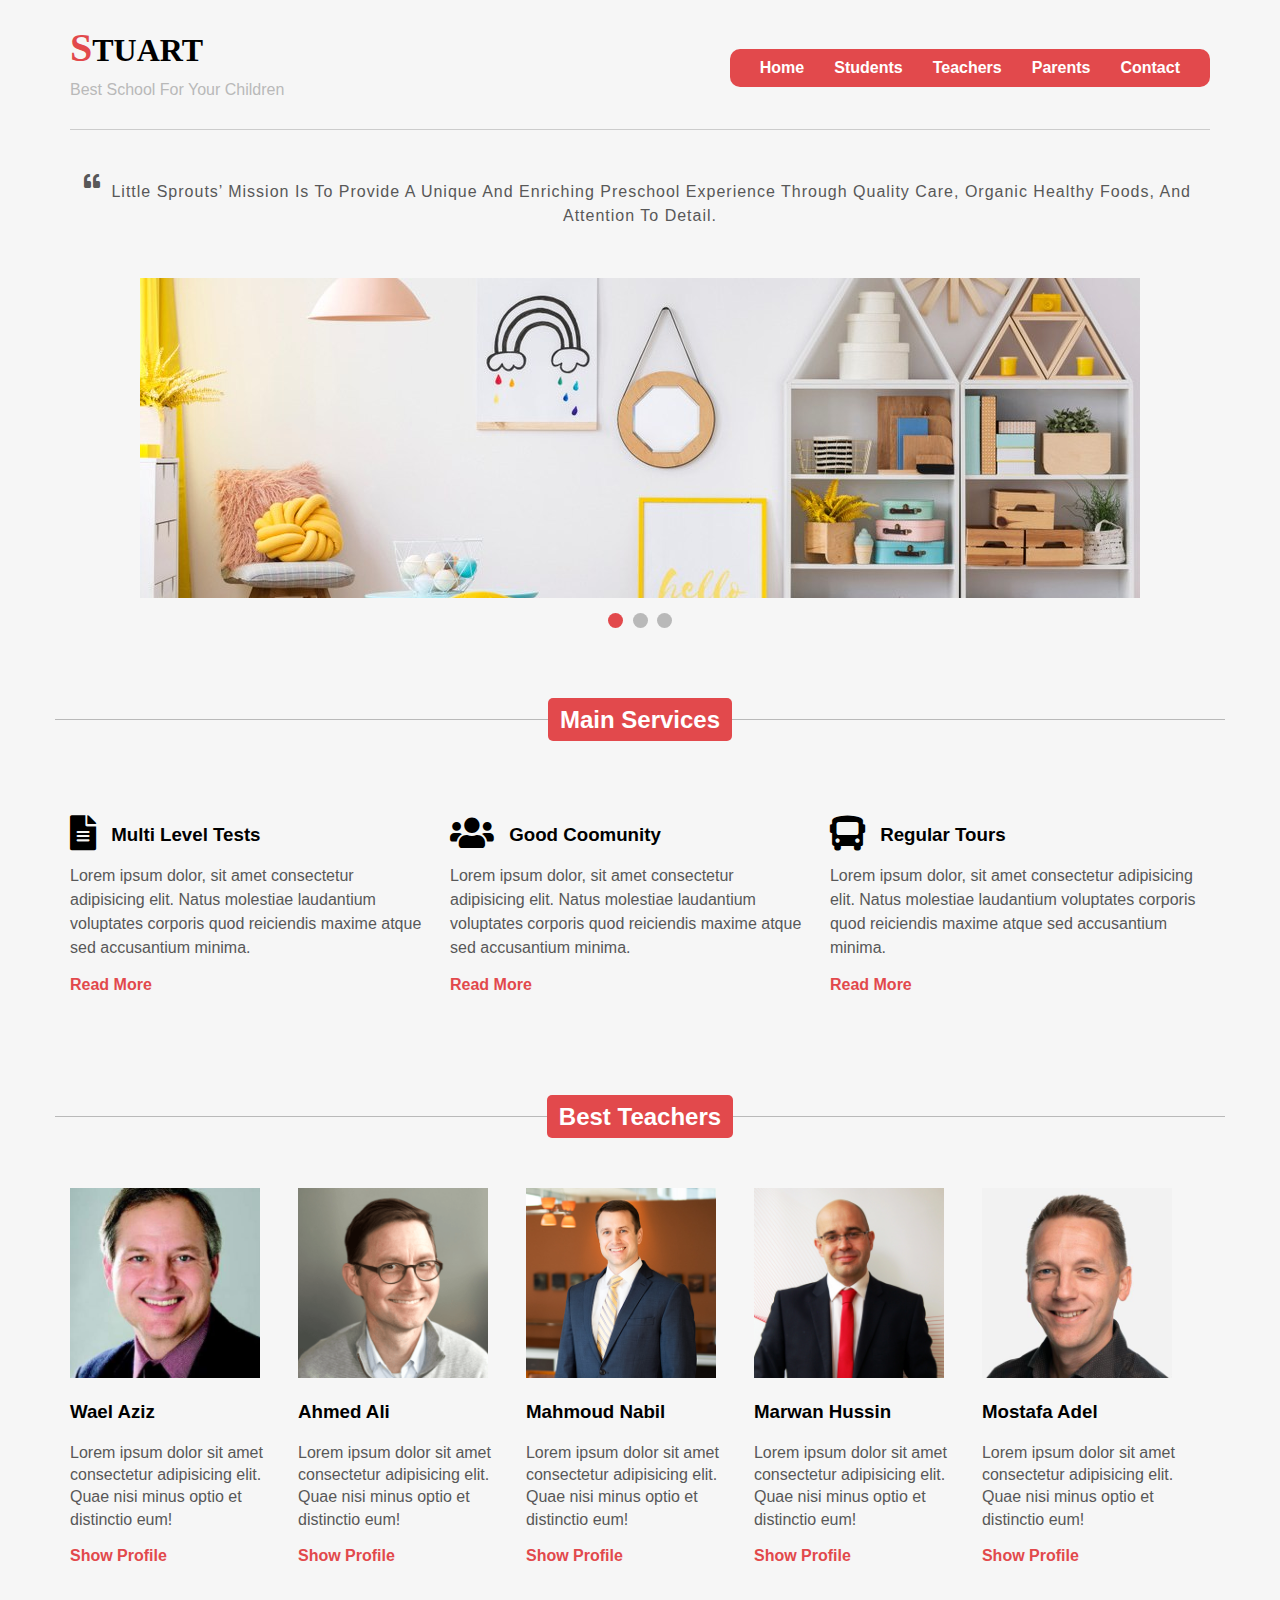
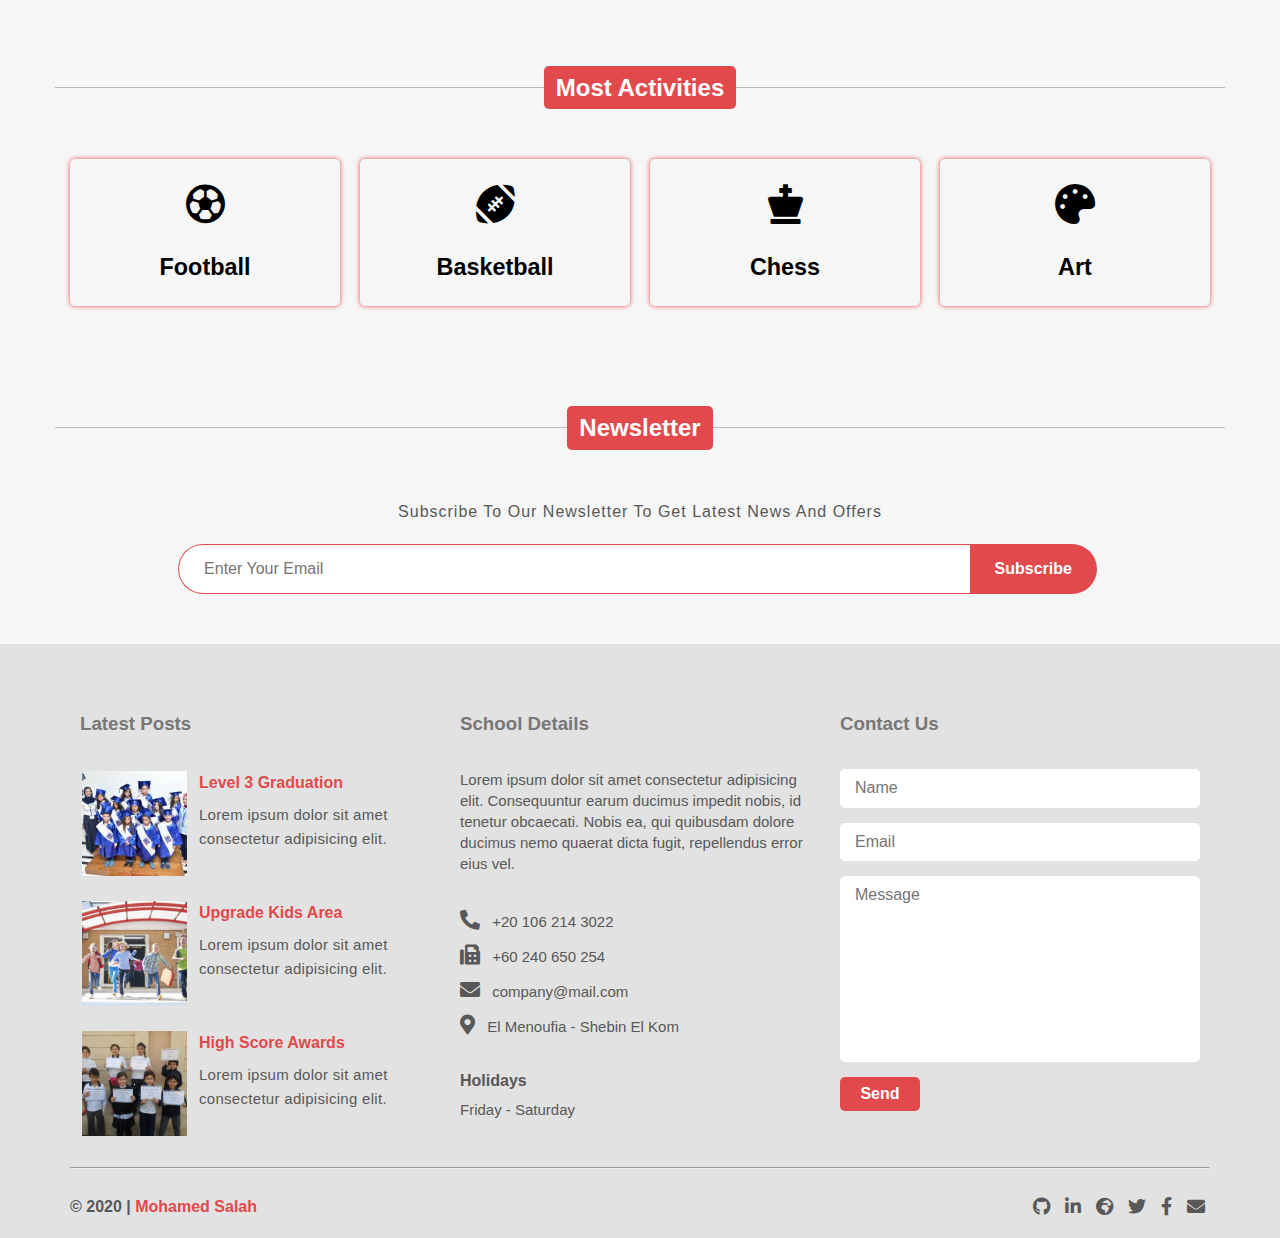
==== index.html @ bcb89922 "Add files via upload" ====
<!DOCTYPE html>
<html lang="en">
  <head>
    <!-- Meta -->
    <meta charset="UTF-8" />
    <meta name="description" content="Stuart - Best School For Your Children" />
    <meta name="keywords" content="stuart, school, stuart school" />
    <meta name="author" content="Mohamed Salah" />
    <meta http-equiv="X-UA-Compatible" content="ie=edge" />
    <meta name="viewport" content="width=device-width, initial-scale=1.0" />

    <!-- Title -->
    <title>Stuart</title>

    <!-- CSS -->
    <link rel="stylesheet" href="css/normalize.min.css" />
    <link rel="stylesheet" href="css/fontawesome.min.css" />
    <link rel="stylesheet" href="css/main.css" />
  </head>
  <body>
    <!-- Start Header -->
    <div class="container">
      <div class="header" id="header">
        <!-- Logo -->
        <div class="logo">
          <div class="logo-content">
            <h1>Stuart</h1>
            <p>best school for your children</p>
          </div>
          <!-- Responsive Icon -->
          <div class="responsive-icon">
            <i class="fas fa-bars"></i>
          </div>
        </div>
        <!-- Navbar -->
        <ul class="nav">
          <li><a href="index.html">Home</a></li>
          <li><a href="pages/login.html">Students</a></li>
          <li><a href="pages/login.html">Teachers</a></li>
          <li><a href="pages/login.html">Parents</a></li>
          <li><a id="contact" href="#footer">Contact</a></li>
        </ul>
      </div>
    </div>
    <!-- End Header -->

    <!-- Start Quote -->
    <div class="container">
      <div class="quote">
        <p>
          <i class="fas fa-quote-left left"></i>
          little sprouts’ mission is to provide a unique and enriching preschool experience through
          quality care, organic healthy foods, and attention to detail.
        </p>
      </div>
    </div>
    <!-- End Quote -->

    <!-- Start Slider -->
    <div class="slider section">
      <div class="container">
        <div class="sliderImage"></div>
        <ul class="bullets">
          <li id="firstBullet" class="active"></li>
          <li id="secondBullet"></li>
          <li id="thirdBullet"></li>
        </ul>
      </div>
    </div>
    <!-- End Slider -->

    <!-- Start Services -->
    <div class="services section">
      <div class="container">
        <div class="section-heading">
          <h2>Main Services</h2>
        </div>
        <div class="services-section">
          <div class="service">
            <h3><i class="fas fa-file-alt"></i> Multi Level Tests</h3>
            <p>
              Lorem ipsum dolor, sit amet consectetur adipisicing elit. Natus molestiae laudantium
              voluptates corporis quod reiciendis maxime atque sed accusantium minima.
            </p>
            <a href="#">Read More</a>
          </div>
          <div class="service">
            <h3><i class="fas fa-users"></i> Good Coomunity</h3>
            <p>
              Lorem ipsum dolor, sit amet consectetur adipisicing elit. Natus molestiae laudantium
              voluptates corporis quod reiciendis maxime atque sed accusantium minima.
            </p>
            <a href="#">Read More</a>
          </div>
          <div class="service">
            <h3><i class="fas fa-bus"></i> Regular Tours</h3>
            <p>
              Lorem ipsum dolor, sit amet consectetur adipisicing elit. Natus molestiae laudantium
              voluptates corporis quod reiciendis maxime atque sed accusantium minima.
            </p>
            <a href="#">Read More</a>
          </div>
        </div>
        <div class="clearfix"></div>
      </div>
    </div>
    <!-- End Services -->

    <!-- Start Team -->
    <div class="team section">
      <div class="container">
        <div class="section-heading">
          <h2>Best Teachers</h2>
        </div>
        <div class="members">
          <div class="member">
            <img src="images/person-1.jpg" alt="Member 1" />
            <h3>Wael Aziz</h3>
            <p>
              Lorem ipsum dolor sit amet consectetur adipisicing elit. Quae nisi minus optio et
              distinctio eum!
            </p>
            <a href="#">Show Profile</a>
          </div>
          <div class="member">
            <img src="images/person-2.png" alt="Member 2" />
            <h3>Ahmed Ali</h3>
            <p>
              Lorem ipsum dolor sit amet consectetur adipisicing elit. Quae nisi minus optio et
              distinctio eum!
            </p>
            <a href="#">Show Profile</a>
          </div>
          <div class="member">
            <img src="images/person-3.jpg" alt="Member 3" />
            <h3>Mahmoud Nabil</h3>
            <p>
              Lorem ipsum dolor sit amet consectetur adipisicing elit. Quae nisi minus optio et
              distinctio eum!
            </p>
            <a href="#">Show Profile</a>
          </div>
          <div class="member">
            <img src="images/person-4.jpg" alt="Member 4" />
            <h3>Marwan Hussin</h3>
            <p>
              Lorem ipsum dolor sit amet consectetur adipisicing elit. Quae nisi minus optio et
              distinctio eum!
            </p>
            <a href="#">Show Profile</a>
          </div>
          <div class="member">
            <img src="images/person-5.jpg" alt="Member 5" />
            <h3>Mostafa Adel</h3>
            <p>
              Lorem ipsum dolor sit amet consectetur adipisicing elit. Quae nisi minus optio et
              distinctio eum!
            </p>
            <a href="#">Show Profile</a>
          </div>
        </div>
      </div>
      <div class="clearfix"></div>
    </div>
    <!-- End Team -->

    <!-- Start Activities -->
    <div class="activities section">
      <div class="container">
        <div class="section-heading">
          <h2>Most Activities</h2>
        </div>
        <div class="our-activities">
          <div class="activity">
            <i class="far fa-futbol"></i>
            <h3>Football</h3>
          </div>
          <div class="activity">
            <i class="fas fa-football-ball"></i>
            <h3>Basketball</h3>
          </div>
          <div class="activity">
            <i class="fas fa-chess-king"></i>
            <h3>Chess</h3>
          </div>
          <div class="activity">
            <i class="fas fa-palette"></i>
            <h3>Art</h3>
          </div>
        </div>
      </div>
    </div>
    <!-- End Activities -->

    <!-- Start Newsletter -->
    <div class="newsletter section">
      <div class="container">
        <div class="section-heading">
          <h2>Newsletter</h2>
        </div>
        <div class="newsletter-content">
          <p>Subscribe to our newsletter to get latest news and offers</p>
          <input id="newsletterEmail" type="text" placeholder="Enter Your Email" />
          <button class="subscribe-button" id="subscribe">Subscribe</button>
          <div class="subscribed-message">
            <p>
              <i class="fas fa-check-circle"></i>
              <span class="text">You Have Subscribed Successfully</span>
            </p>
            <span class="closeMessage">&times;</span>
          </div>
        </div>
      </div>
    </div>
    <!-- End Newsletter -->

    <!-- Start Footer -->
    <div class="footer" id="footer">
      <div class="container">
        <div class="posts">
          <h3>Latest Posts</h3>
          <div class="post">
            <div class="post-image">
              <div class="overlay"><i class="fas fa-share-square"></i></div>
              <img src="images/post-1.jpeg" alt="Post 1" />
            </div>
            <div class="post-info">
              <h4>Level 3 Graduation</h4>
              <p>Lorem ipsum dolor sit amet consectetur adipisicing elit.</p>
            </div>
          </div>
          <div class="post">
            <div class="post-image">
              <div class="overlay"><i class="fas fa-share-square"></i></div>
              <img src="images/post-2.jpg" alt="Post 2" />
            </div>
            <div class="post-info">
              <h4>Upgrade Kids Area</h4>
              <p>Lorem ipsum dolor sit amet consectetur adipisicing elit.</p>
            </div>
          </div>
          <div class="post">
            <div class="post-image">
              <div class="overlay"><i class="fas fa-share-square"></i></div>
              <img src="images/post-3.jpg" alt="Post 3" />
            </div>
            <div class="post-info">
              <h4>High Score Awards</h4>
              <p>Lorem ipsum dolor sit amet consectetur adipisicing elit.</p>
            </div>
          </div>
        </div>
        <div class="details">
          <h3>School Details</h3>
          <div class="details-section">
            <p>
              Lorem ipsum dolor sit amet consectetur adipisicing elit. Consequuntur earum ducimus
              impedit nobis, id tenetur obcaecati. Nobis ea, qui quibusdam dolore ducimus nemo
              quaerat dicta fugit, repellendus error eius vel.
            </p>
          </div>
          <div class="details-section">
            <p>
              <span class="title"><i class="fas fa-phone-alt"></i></span>
              +20 106 214 3022
            </p>
            <p>
              <span class="title"><i class="fas fa-fax"></i></span>
              +60 240 650 254
            </p>
            <p>
              <span class="title"><i class="fas fa-envelope"></i></span>
              company@mail.com
            </p>
            <p>
              <span class="title"><i class="fas fa-map-marker-alt"></i></span>
              El Menoufia - Shebin El Kom
            </p>
          </div>
          <div class="details-section">
            <h4>Holidays</h4>
            <p>Friday - Saturday</p>
          </div>
        </div>
        <div class="contact">
          <h3>Contact Us</h3>
          <form action="#" method="POST">
            <input type="text" placeholder="Name" name="name" id="name" />
            <input type="email" placeholder="Email" name="email" id="email" />
            <textarea rows="9" placeholder="Message" name="message" id="message"></textarea>
            <input class="main-button" id="footer-submit" type="submit" value="Send" />
          </form>
          <div class="errorMessage">
            <p></p>
            <span class="closeMessage">&times;</span>
          </div>
          <div class="successMessage">
            <p>
              <i class="fas fa-check-circle"></i>
              <span class="text">Your Message Has Been Sent Successfully</span>
            </p>
            <span class="closeMessage">&times;</span>
          </div>
        </div>
        <div class="clearfix"></div>
        <hr />
        <div class="credits">
          <div class="copyright">&copy; 2020 | <span>Mohamed Salah</span></div>
          <div class="links">
            <a href="https://github.com/salahineo" target="_blank">
              <i class="fab fa-github"></i>
            </a>
            <a href="https://www.linkedin.com/in/salahineo/" target="_blank">
              <i class="fab fa-linkedin-in"></i>
            </a>
            <a href="https://salahineo.github.io/salahineo/" target="_blank">
              <i class="fas fa-globe-africa"></i>
            </a>
            <a href="https://twitter.com/salahineo" target="_blank">
              <i class="fab fa-twitter"> </i>
            </a>
            <a href="https://www.facebook.com/salahineo/" target="_blank">
              <i class="fab fa-facebook-f"></i>
            </a>
            <a href="mailto:salahineo.work@gmail.com" target="_blank">
              <i class="fas fa-envelope"></i>
            </a>
          </div>
        </div>
      </div>
    </div>
    <!-- End Footer -->

    <!-- Start Go To Top -->
    <div class="topArrow">
      <i class="fas fa-arrow-alt-circle-up"></i>
    </div>
    <!-- End Go To Top -->

    <!-- JS -->
    <script src="js/main.js"></script>
    <script src="js/home.js"></script>
  </body>
</html>
---- css/main.css ----
* {
  -webkit-box-sizing: border-box;
          box-sizing: border-box;
}

body {
  background-color: #f6f6f6;
  font-family: Arial, Helvetica, sans-serif;
}

ul {
  list-style: none;
  padding: 0;
  margin: 0;
}

a {
  text-decoration: none;
}

.clearfix {
  clear: both;
}

.responsive-nav {
  margin-top: 30px;
  padding: 10px 0;
  overflow: auto;
}

.topArrow {
  position: fixed;
  bottom: 15px;
  right: 15px;
  font-size: 28px;
  opacity: 0;
  -webkit-transition: 0.3s;
  transition: 0.3s;
}

.topArrow i {
  color: #585858;
  cursor: pointer;
  -webkit-transition: 0.3s;
  transition: 0.3s;
}

.topArrow i:hover {
  color: #e2494c;
}

.quote {
  margin: 50px auto 0;
  text-align: center;
}

.quote p {
  margin: 0;
  color: #585858;
  letter-spacing: 1px;
  line-height: 1.5;
  text-transform: capitalize;
}

.quote p i {
  position: relative;
  top: -10px;
  left: -5px;
}

.section {
  padding: 50px 0;
}

.section-heading {
  text-align: center;
  margin-bottom: 50px;
}

.section-heading::before {
  content: '';
  height: 1px;
  width: 100%;
  left: 0;
  top: 21px;
  position: absolute;
  background-color: #b9b9b9;
  z-index: 0;
}

h2 {
  display: inline-block;
  padding: 8px 12px;
  border-radius: 5px;
  color: #fff;
  background-color: #e2494c;
  z-index: 1;
  position: relative;
  margin: 0;
}

.container {
  margin: auto;
  padding: 0 15px;
  position: relative;
}

@media (min-width: 576px) {
  .container {
    width: 546px;
  }
}

@media (min-width: 768px) {
  .container {
    width: 750px;
  }
}

@media (min-width: 992px) {
  .container {
    width: 970px;
  }
}

@media (min-width: 1200px) {
  .container {
    width: 1170px;
  }
}

.header {
  display: -webkit-box;
  display: -ms-flexbox;
  display: flex;
  -webkit-box-orient: vertical;
  -webkit-box-direction: normal;
      -ms-flex-direction: column;
          flex-direction: column;
  -webkit-box-pack: justify;
      -ms-flex-pack: justify;
          justify-content: space-between;
  text-align: center;
  padding: 20px 0 30px;
  border-bottom: 1px solid #ccc;
}

@media (max-width: 575px) {
  .header {
    text-align: left;
  }
}

@media (min-width: 576px) {
  .header {
    -webkit-box-align: center;
        -ms-flex-align: center;
            align-items: center;
  }
}

@media (min-width: 992px) {
  .header {
    -webkit-box-orient: horizontal;
    -webkit-box-direction: normal;
        -ms-flex-direction: row;
            flex-direction: row;
    text-align: left;
  }
}

.header .logo {
  display: -webkit-box;
  display: -ms-flexbox;
  display: flex;
  -webkit-box-pack: justify;
      -ms-flex-pack: justify;
          justify-content: space-between;
}

.header .logo .logo-content h1 {
  text-transform: uppercase;
  font-family: 'Times New Roman', Times, serif;
  margin: 5px 0 10px;
  font-size: 25px;
}

@media (min-width: 576px) {
  .header .logo .logo-content h1 {
    font-size: 2em;
  }
}

.header .logo .logo-content h1::first-letter {
  color: #e2494c;
  font-size: 32px;
}

@media (min-width: 576px) {
  .header .logo .logo-content h1::first-letter {
    font-size: 40px;
  }
}

.header .logo .logo-content p {
  text-transform: capitalize;
  color: #b9b9b9;
  margin: 0;
  font-size: 14px;
}

@media (min-width: 576px) {
  .header .logo .logo-content p {
    font-size: 1em;
  }
}

.header .logo .responsive-icon {
  display: block;
  font-size: 25px;
  margin-top: 18px;
  -webkit-transition: 0.3s;
  transition: 0.3s;
}

.header .logo .responsive-icon:hover {
  color: #e2494c;
}

@media (min-width: 576px) {
  .header .logo .responsive-icon {
    display: none;
  }
}

.header .nav {
  display: -webkit-box;
  display: -ms-flexbox;
  display: flex;
  -webkit-box-orient: vertical;
  -webkit-box-direction: normal;
      -ms-flex-direction: column;
          flex-direction: column;
  -webkit-box-align: start;
      -ms-flex-align: start;
          align-items: start;
  border-radius: 3px;
  background-color: #e2494c;
  -webkit-transition: max-height 0.2s ease-out;
  transition: max-height 0.2s ease-out;
  max-height: 0;
  overflow: hidden;
}

@media (min-width: 576px) {
  .header .nav {
    -webkit-box-orient: horizontal;
    -webkit-box-direction: normal;
        -ms-flex-direction: row;
            flex-direction: row;
    -webkit-box-pack: center;
        -ms-flex-pack: center;
            justify-content: center;
    margin-top: 30px;
    padding: 0;
    border-radius: 10px;
    max-height: 38px;
  }
}

@media (min-width: 992px) {
  .header .nav {
    margin-top: 1em;
  }
}

.header .nav li {
  margin-left: 30px;
  padding: 5px 0;
}

@media (min-width: 576px) {
  .header .nav li {
    margin-left: 0;
    margin-right: 30px;
  }
  .header .nav li:first-of-type {
    margin-left: 30px;
  }
}

.header .nav li a {
  display: block;
  padding: 5px 0;
  font-weight: bold;
  color: #fff;
  -webkit-transition: 0.2s;
  transition: 0.2s;
}

.header .nav li a:hover, .header .nav li a.active {
  color: #ffe94f;
}

.footer {
  background-color: #e2e2e2;
  padding-top: 50px;
}

.footer h3 {
  color: #777;
  margin-bottom: 35px;
}

.footer .posts,
.footer .details,
.footer .contact {
  margin: auto;
  margin-bottom: 80px;
}

@media (max-width: 991px) {
  .footer .posts,
  .footer .details,
  .footer .contact {
    max-width: 470px;
  }
}

@media (max-width: 991px) {
  .footer .details p {
    line-height: 1.6;
  }
}

@media (min-width: 992px) and (max-width: 1199px) {
  .footer .posts,
  .footer .details {
    float: left;
    width: 50%;
    padding: 0 10px;
    margin-bottom: 50px;
  }
  .footer .contact {
    margin: 0 0 30px;
    width: 50%;
    -webkit-transform: translateX(50%);
            transform: translateX(50%);
  }
}

@media (min-width: 1200px) {
  .footer .posts,
  .footer .details,
  .footer .contact {
    float: left;
    width: 33.33333%;
    padding: 0 10px;
    margin-bottom: 0;
  }
}

.footer .posts .post {
  display: -webkit-box;
  display: -ms-flexbox;
  display: flex;
  cursor: pointer;
  margin-bottom: 20px;
}

.footer .posts .post .post-image {
  position: relative;
  height: 110px;
  margin-right: 10px;
  padding: 2px;
  overflow: hidden;
  width: 170px;
}

.footer .posts .post .post-image .overlay {
  position: absolute;
  width: 1px;
  height: 1px;
  top: 50%;
  left: 50%;
  background-color: rgba(226, 73, 76, 0.6);
  -webkit-transition: 0.3s;
  transition: 0.3s;
  overflow: hidden;
}

.footer .posts .post .post-image .overlay i {
  font-size: 25px;
  position: relative;
  top: calc(50% - 10px);
  left: calc(50% - 10px);
  color: #fff;
}

.footer .posts .post .post-image img {
  max-width: 100%;
}

.footer .posts .post .post-info h4 {
  color: #e2494c;
  margin: 5px 0 10px 0;
}

.footer .posts .post .post-info p {
  margin: 0;
  line-height: 1.6;
  font-size: 15px;
  letter-spacing: 0.3px;
  color: #585858;
}

.footer .posts .post:hover .post-image .overlay {
  top: 0;
  left: 0;
  width: 100%;
  height: 100%;
}

.footer .details .details-section {
  margin-bottom: 35px;
  color: #585858;
}

.footer .details .details-section:first-of-type p {
  line-height: 1.4;
}

.footer .details .details-section p {
  font-size: 15px;
  margin: 0 0 12px;
}

.footer .details .details-section p .title {
  font-weight: 600;
  font-size: 20px;
  margin-right: 8px;
}

.footer .details .details-section p .email {
  color: #e2494c;
}

.footer .details .details-section h4 {
  margin: 0 0 10px;
}

.footer .contact input:not([type='submit']),
.footer .contact textarea {
  display: block;
  border: 0;
  margin-bottom: 15px;
  width: 100%;
  padding: 10px 15px;
  border-radius: 5px;
  overflow: hidden;
}

.footer .contact input:not([type='submit'])::-webkit-input-placeholder,
.footer .contact textarea::-webkit-input-placeholder {
  -webkit-transition: 0.3s;
  transition: 0.3s;
}

.footer .contact input:not([type='submit']):-ms-input-placeholder,
.footer .contact textarea:-ms-input-placeholder {
  -webkit-transition: 0.3s;
  transition: 0.3s;
}

.footer .contact input:not([type='submit'])::-ms-input-placeholder,
.footer .contact textarea::-ms-input-placeholder {
  -webkit-transition: 0.3s;
  transition: 0.3s;
}

.footer .contact input:not([type='submit'])::placeholder,
.footer .contact textarea::placeholder {
  -webkit-transition: 0.3s;
  transition: 0.3s;
}

.footer .contact input:not([type='submit']):focus,
.footer .contact textarea:focus {
  outline: 0;
  border: 1px solid rgba(226, 73, 76, 0.6);
  -webkit-box-shadow: 0px 0px 4px #e2494c;
          box-shadow: 0px 0px 4px #e2494c;
}

.footer .contact input:not([type='submit']):focus::-webkit-input-placeholder,
.footer .contact textarea:focus::-webkit-input-placeholder {
  color: #fff;
}

.footer .contact input:not([type='submit']):focus:-ms-input-placeholder,
.footer .contact textarea:focus:-ms-input-placeholder {
  color: #fff;
}

.footer .contact input:not([type='submit']):focus::-ms-input-placeholder,
.footer .contact textarea:focus::-ms-input-placeholder {
  color: #fff;
}

.footer .contact input:not([type='submit']):focus::placeholder,
.footer .contact textarea:focus::placeholder {
  color: #fff;
}

.footer .contact textarea {
  resize: none;
}

.footer .contact .errorMessage,
.footer .contact .successMessage {
  padding: 10px 15px;
  border-radius: 5px;
  position: fixed;
  top: 15px;
  right: 15px;
  overflow: hidden;
  display: none;
  -webkit-transition: 0.3s;
  transition: 0.3s;
  -webkit-box-align: center;
      -ms-flex-align: center;
          align-items: center;
}

.footer .contact .errorMessage p,
.footer .contact .successMessage p {
  margin: 0;
}

.footer .contact .errorMessage p i,
.footer .contact .successMessage p i {
  margin-right: 10px;
  font-size: 18px;
  position: relative;
  top: 1px;
}

.footer .contact .errorMessage {
  background-color: #f8d7da;
  color: #721c24;
  border: 1px solid rgba(226, 73, 76, 0.6);
  -webkit-box-shadow: 0px 0px 4px #e2494c;
          box-shadow: 0px 0px 4px #e2494c;
}

.footer .contact .successMessage {
  background-color: #d4edda;
  color: #155724;
  border: 1px solid #c3e6cb;
  -webkit-box-shadow: 0px 0px 4px #79e249;
          box-shadow: 0px 0px 4px #79e249;
}

.footer .contact .closeMessage {
  margin-left: 10px;
  padding: 0 5px 0 10px;
  font-size: 22px;
  cursor: pointer;
}

.footer .credits {
  padding: 20px 0;
  color: #585858;
  display: -webkit-box;
  display: -ms-flexbox;
  display: flex;
  -webkit-box-orient: vertical;
  -webkit-box-direction: normal;
      -ms-flex-direction: column;
          flex-direction: column;
  -webkit-box-align: center;
      -ms-flex-align: center;
          align-items: center;
  -webkit-box-pack: justify;
      -ms-flex-pack: justify;
          justify-content: space-between;
  font-weight: 600;
}

@media (min-width: 576px) {
  .footer .credits {
    -webkit-box-orient: horizontal;
    -webkit-box-direction: normal;
        -ms-flex-direction: row;
            flex-direction: row;
  }
}

.footer .credits .copyright {
  margin-bottom: 20px;
}

.footer .credits .copyright span {
  color: #e2494c;
}

@media (min-width: 576px) {
  .footer .credits .copyright {
    margin-bottom: 0;
  }
}

.footer .credits .links a {
  color: #585858;
  padding: 0 5px;
  font-size: 18px;
  -webkit-transition: 0.3s;
  transition: 0.3s;
}

.footer .credits .links a:hover {
  color: #e2494c;
}

.main-button {
  background-color: #e2494c;
  color: #fff;
  padding: 8px 12px;
  font-weight: bold;
  border-radius: 5px;
  border: 0;
  cursor: pointer;
  min-width: 80px;
  -webkit-transition: 0.3s;
  transition: 0.3s;
}

.main-button:hover {
  opacity: 0.85;
}

.main-button:focus {
  outline: 0;
  -webkit-box-shadow: 0px 0px 5px #e2494c;
          box-shadow: 0px 0px 5px #e2494c;
  border: 1px solid #e2494c;
}

.subscribe-button {
  background-color: #e2494c;
  color: #fff;
  padding: 16px 25px;
  font-weight: bold;
  border-top-right-radius: 30px;
  border-bottom-right-radius: 30px;
  border: 0;
  cursor: pointer;
  min-width: 120px;
  -webkit-transition: 0.3s;
  transition: 0.3s;
  position: relative;
  left: -5px;
}

.subscribe-button:hover {
  opacity: 0.9;
}

.subscribe-button:focus {
  outline: 0;
}

@media (max-width: 575px) {
  .subscribe-button {
    padding: 10px 10px;
    min-width: 84px;
  }
}

.lesson-button {
  display: block;
  width: 100%;
  border: 0;
  padding: 8px 0;
  text-align: center;
  border-radius: 4px;
  background-color: #e2494c;
  color: #fff;
  cursor: pointer;
  font-weight: bold;
  letter-spacing: 1px;
  -webkit-transition: 0.3s;
  transition: 0.3s;
}

.lesson-button:hover {
  opacity: 0.8;
}

.lesson-button:focus {
  outline: 0;
}

.login {
  text-align: center;
}

.login p {
  color: #585858;
  letter-spacing: 1px;
  line-height: 1.5;
  margin: 0 auto 40px;
  text-transform: capitalize;
}

.login .form-container {
  max-width: 400px;
  margin: auto;
}

.login form input {
  display: block;
  margin-bottom: 15px;
  width: 100%;
  padding: 10px 15px;
  border-radius: 5px;
  overflow: hidden;
  border: 1px solid rgba(226, 73, 76, 0.6);
}

.login form input::-webkit-input-placeholder {
  -webkit-transition: 0.3s;
  transition: 0.3s;
}

.login form input:-ms-input-placeholder {
  -webkit-transition: 0.3s;
  transition: 0.3s;
}

.login form input::-ms-input-placeholder {
  -webkit-transition: 0.3s;
  transition: 0.3s;
}

.login form input::placeholder {
  -webkit-transition: 0.3s;
  transition: 0.3s;
}

.login form input:focus {
  outline: 0;
  -webkit-box-shadow: 0px 0px 4px #e2494c;
          box-shadow: 0px 0px 4px #e2494c;
}

.login form input:focus::-webkit-input-placeholder {
  color: #fff;
}

.login form input:focus:-ms-input-placeholder {
  color: #fff;
}

.login form input:focus::-ms-input-placeholder {
  color: #fff;
}

.login form input:focus::placeholder {
  color: #fff;
}

.login .links {
  text-align: left;
}

.login .links a {
  color: #e2494c;
  font-size: 15px;
  font-weight: bold;
}

.slider {
  text-align: center;
  padding-bottom: 0;
}

.slider .sliderImage {
  background-image: url(../images/slider-1.jpg);
  background-size: cover;
  background-repeat: no-repeat;
  max-width: 1000px;
  max-height: 400px;
  min-height: 320px;
  margin: auto;
}

.slider ul {
  margin: 15px auto;
}

.slider ul li {
  width: 15px;
  height: 15px;
  border-radius: 50%;
  display: inline-block;
  cursor: pointer;
  background-color: #b9b9b9;
}

.slider ul li.active {
  background-color: #e2494c;
  cursor: default;
}

.slider ul li:nth-of-type(2) {
  margin: 0 5px;
}

.services .service {
  text-align: center;
}

.services .service:not(:last-of-type) {
  margin-bottom: 50px;
}

@media (min-width: 576px) {
  .services .service {
    float: left;
    width: 50%;
  }
  .services .service:first-of-type {
    padding-right: 20px;
  }
  .services .service:last-of-type {
    -webkit-transform: translateX(50%);
            transform: translateX(50%);
  }
}

@media (min-width: 768px) {
  .services .service {
    text-align: left;
    width: 33.33333%;
  }
  .services .service:last-of-type {
    -webkit-transform: translateX(0);
            transform: translateX(0);
  }
  .services .service:not(:last-of-type) {
    margin-bottom: 0;
    padding-right: 20px;
  }
}

.services .service h3 i {
  margin-right: 10px;
  font-size: 35px;
  position: relative;
  top: 5px;
}

.services .service p {
  color: #585858;
  line-height: 1.5;
}

.services .service a {
  color: #e2494c;
  font-weight: bold;
}

.services .service a:hover {
  opacity: 0.9;
}

.team .members {
  margin: auto;
}

.team .members .member {
  margin-bottom: 50px;
  text-align: center;
}

@media (min-width: 576px) and (max-width: 767px) {
  .team .members .member {
    float: left;
    width: 49%;
  }
  .team .members .member:nth-of-type(5) {
    margin-bottom: 0;
    -webkit-transform: translateX(50%);
            transform: translateX(50%);
  }
}

@media (min-width: 768px) and (max-width: 991px) {
  .team .members .member {
    float: left;
    width: 32%;
  }
  .team .members .member:nth-of-type(2) {
    margin: 0 2%;
  }
  .team .members .member:nth-of-type(4) {
    margin-right: 2%;
  }
  .team .members .member:nth-of-type(4), .team .members .member:nth-of-type(5) {
    margin-bottom: 0;
    -webkit-transform: translateX(50%);
            transform: translateX(50%);
  }
}

@media (min-width: 992px) {
  .team .members .member {
    text-align: left;
    float: left;
    width: 19%;
    margin-bottom: 0;
  }
  .team .members .member:not(:last-of-type) {
    margin-right: 1%;
  }
}

.team .members .member img {
  text-align: center;
  max-width: 100%;
  max-height: 190px;
}

.team .members .member h3 {
  font-weight: bold;
}

.team .members .member p {
  color: #585858;
  line-height: 1.4;
}

.team .members .member a {
  color: #e2494c;
  font-weight: bold;
}

.team .members .member a:hover {
  opacity: 0.9;
}

.activities .our-activities {
  display: -webkit-box;
  display: -ms-flexbox;
  display: flex;
  -ms-flex-wrap: wrap;
      flex-wrap: wrap;
}

@media (min-width: 992px) {
  .activities .our-activities {
    -ms-flex-wrap: nowrap;
        flex-wrap: nowrap;
  }
}

.activities .activity {
  width: 100%;
  max-width: 314px;
  margin: 0 auto 30px;
  text-align: center;
  padding: 25px 30px;
  font-size: 20px;
  -webkit-box-shadow: 0px 0px 5px #e2494c;
          box-shadow: 0px 0px 5px #e2494c;
  border-radius: 5px;
  -webkit-transition: 0.3s;
  transition: 0.3s;
}

.activities .activity i {
  font-size: 40px;
}

.activities .activity h3 {
  margin: 30px 0 0;
}

.activities .activity:hover {
  background-color: #e2494c;
  color: #fff;
}

@media (min-width: 768px) and (max-width: 991px) {
  .activities .activity {
    width: 50%;
  }
  .activities .activity:nth-of-type(odd) {
    margin-right: 20px;
  }
}

@media (min-width: 992px) {
  .activities .activity {
    width: 25%;
    margin: 0;
  }
  .activities .activity:not(:last-of-type) {
    margin-right: 20px;
  }
}

.newsletter .newsletter-content {
  text-align: center;
}

.newsletter .newsletter-content > p {
  color: #585858;
  letter-spacing: 1px;
  line-height: 1.5;
  width: 80%;
  margin: 0 auto 20px;
  text-transform: capitalize;
}

.newsletter .newsletter-content input {
  padding: 15px 25px;
  border-top-left-radius: 30px;
  border-bottom-left-radius: 30px;
  width: calc(90% - 120px);
  border: 1px solid #e2494c;
  border-right: 0;
}

.newsletter .newsletter-content input::-webkit-input-placeholder {
  -webkit-transition: 0.3s;
  transition: 0.3s;
}

.newsletter .newsletter-content input:-ms-input-placeholder {
  -webkit-transition: 0.3s;
  transition: 0.3s;
}

.newsletter .newsletter-content input::-ms-input-placeholder {
  -webkit-transition: 0.3s;
  transition: 0.3s;
}

.newsletter .newsletter-content input::placeholder {
  -webkit-transition: 0.3s;
  transition: 0.3s;
}

.newsletter .newsletter-content input:focus {
  outline: 0;
  -webkit-box-shadow: 0px 0px 5px #e2494c;
          box-shadow: 0px 0px 5px #e2494c;
  border: 1px solid #e2494c;
}

.newsletter .newsletter-content input:focus::-webkit-input-placeholder {
  color: #fff;
}

.newsletter .newsletter-content input:focus:-ms-input-placeholder {
  color: #fff;
}

.newsletter .newsletter-content input:focus::-ms-input-placeholder {
  color: #fff;
}

.newsletter .newsletter-content input:focus::placeholder {
  color: #fff;
}

@media (max-width: 575px) {
  .newsletter .newsletter-content input {
    padding: 9px 15px;
    width: calc(100% - 105px);
  }
}

@media (min-width: 992px) {
  .newsletter .newsletter-content input {
    width: calc(80% - 120px);
  }
}

.newsletter .newsletter-content .subscribed-message {
  padding: 10px 15px;
  border-radius: 5px;
  position: fixed;
  top: 15px;
  right: 15px;
  overflow: hidden;
  display: none;
  -webkit-transition: 0.3s;
  transition: 0.3s;
  -webkit-box-align: center;
      -ms-flex-align: center;
          align-items: center;
  background-color: #d4edda;
  color: #155724;
  border: 1px solid #c3e6cb;
  -webkit-box-shadow: 0px 0px 4px #79e249;
          box-shadow: 0px 0px 4px #79e249;
}

.newsletter .newsletter-content .subscribed-message p {
  margin: 0;
}

.newsletter .newsletter-content .subscribed-message p i {
  margin-right: 10px;
  font-size: 18px;
  position: relative;
  top: 1px;
}

.newsletter .newsletter-content .subscribed-message .closeMessage {
  margin-left: 10px;
  padding: 0 5px 0 10px;
  font-size: 22px;
  cursor: pointer;
}

.summary {
  padding-bottom: 0;
}

.summary .dashboard {
  display: -webkit-box;
  display: -ms-flexbox;
  display: flex;
  -webkit-box-align: center;
      -ms-flex-align: center;
          align-items: center;
  -ms-flex-pack: distribute;
      justify-content: space-around;
  -ms-flex-wrap: wrap;
      flex-wrap: wrap;
}

.summary .dashboard > div {
  display: -webkit-box;
  display: -ms-flexbox;
  display: flex;
  -webkit-box-align: center;
      -ms-flex-align: center;
          align-items: center;
  -ms-flex-pack: distribute;
      justify-content: space-around;
  height: 150px;
  border-radius: 8px;
  color: #fff;
  padding: 15px;
  width: 270px;
  margin-bottom: 30px;
}

.summary .dashboard > div.lessons {
  background-color: #dc3545;
}

.summary .dashboard > div.teachers {
  background-color: #007bff;
}

.summary .dashboard > div.exams {
  background-color: #ffc107;
}

.summary .dashboard > div.duties {
  background-color: #28a745;
}

.summary .dashboard > div .info {
  display: -webkit-box;
  display: -ms-flexbox;
  display: flex;
  -webkit-box-orient: vertical;
  -webkit-box-direction: normal;
      -ms-flex-direction: column;
          flex-direction: column;
}

.summary .dashboard > div .info .number {
  font-size: 80px;
}

.summary .dashboard > div .icon i {
  font-size: 80px;
}

.lessons,
.quizes,
.grades {
  padding-bottom: 0;
}

.lessons .lessons-content,
.lessons .quizes-content,
.lessons .grades-content,
.quizes .lessons-content,
.quizes .quizes-content,
.quizes .grades-content,
.grades .lessons-content,
.grades .quizes-content,
.grades .grades-content {
  display: -webkit-box;
  display: -ms-flexbox;
  display: flex;
  -ms-flex-wrap: wrap;
      flex-wrap: wrap;
  -ms-flex-pack: distribute;
      justify-content: space-around;
}

@media (min-width: 1200px) {
  .lessons .lessons-content,
  .lessons .quizes-content,
  .lessons .grades-content,
  .quizes .lessons-content,
  .quizes .quizes-content,
  .quizes .grades-content,
  .grades .lessons-content,
  .grades .quizes-content,
  .grades .grades-content {
    -webkit-box-pack: justify;
        -ms-flex-pack: justify;
            justify-content: space-between;
  }
}

.lessons .lessons-content .lesson,
.lessons .lessons-content .quiz,
.lessons .lessons-content .grade,
.lessons .quizes-content .lesson,
.lessons .quizes-content .quiz,
.lessons .quizes-content .grade,
.lessons .grades-content .lesson,
.lessons .grades-content .quiz,
.lessons .grades-content .grade,
.quizes .lessons-content .lesson,
.quizes .lessons-content .quiz,
.quizes .lessons-content .grade,
.quizes .quizes-content .lesson,
.quizes .quizes-content .quiz,
.quizes .quizes-content .grade,
.quizes .grades-content .lesson,
.quizes .grades-content .quiz,
.quizes .grades-content .grade,
.grades .lessons-content .lesson,
.grades .lessons-content .quiz,
.grades .lessons-content .grade,
.grades .quizes-content .lesson,
.grades .quizes-content .quiz,
.grades .quizes-content .grade,
.grades .grades-content .lesson,
.grades .grades-content .quiz,
.grades .grades-content .grade {
  width: 275px;
  height: 320px;
  border-radius: 5px;
  margin-bottom: 30px;
  position: relative;
  color: #fff;
  padding: 0 15px;
  overflow: hidden;
}

.lessons .lessons-content .lesson.math,
.lessons .lessons-content .quiz.math,
.lessons .lessons-content .grade.math,
.lessons .quizes-content .lesson.math,
.lessons .quizes-content .quiz.math,
.lessons .quizes-content .grade.math,
.lessons .grades-content .lesson.math,
.lessons .grades-content .quiz.math,
.lessons .grades-content .grade.math,
.quizes .lessons-content .lesson.math,
.quizes .lessons-content .quiz.math,
.quizes .lessons-content .grade.math,
.quizes .quizes-content .lesson.math,
.quizes .quizes-content .quiz.math,
.quizes .quizes-content .grade.math,
.quizes .grades-content .lesson.math,
.quizes .grades-content .quiz.math,
.quizes .grades-content .grade.math,
.grades .lessons-content .lesson.math,
.grades .lessons-content .quiz.math,
.grades .lessons-content .grade.math,
.grades .quizes-content .lesson.math,
.grades .quizes-content .quiz.math,
.grades .quizes-content .grade.math,
.grades .grades-content .lesson.math,
.grades .grades-content .quiz.math,
.grades .grades-content .grade.math {
  background-image: url("../images/lesson-math.jpg");
}

.lessons .lessons-content .lesson.science,
.lessons .lessons-content .quiz.science,
.lessons .lessons-content .grade.science,
.lessons .quizes-content .lesson.science,
.lessons .quizes-content .quiz.science,
.lessons .quizes-content .grade.science,
.lessons .grades-content .lesson.science,
.lessons .grades-content .quiz.science,
.lessons .grades-content .grade.science,
.quizes .lessons-content .lesson.science,
.quizes .lessons-content .quiz.science,
.quizes .lessons-content .grade.science,
.quizes .quizes-content .lesson.science,
.quizes .quizes-content .quiz.science,
.quizes .quizes-content .grade.science,
.quizes .grades-content .lesson.science,
.quizes .grades-content .quiz.science,
.quizes .grades-content .grade.science,
.grades .lessons-content .lesson.science,
.grades .lessons-content .quiz.science,
.grades .lessons-content .grade.science,
.grades .quizes-content .lesson.science,
.grades .quizes-content .quiz.science,
.grades .quizes-content .grade.science,
.grades .grades-content .lesson.science,
.grades .grades-content .quiz.science,
.grades .grades-content .grade.science {
  background-image: url("../images/lesson-science.jpg");
}

.lessons .lessons-content .lesson.art,
.lessons .lessons-content .quiz.art,
.lessons .lessons-content .grade.art,
.lessons .quizes-content .lesson.art,
.lessons .quizes-content .quiz.art,
.lessons .quizes-content .grade.art,
.lessons .grades-content .lesson.art,
.lessons .grades-content .quiz.art,
.lessons .grades-content .grade.art,
.quizes .lessons-content .lesson.art,
.quizes .lessons-content .quiz.art,
.quizes .lessons-content .grade.art,
.quizes .quizes-content .lesson.art,
.quizes .quizes-content .quiz.art,
.quizes .quizes-content .grade.art,
.quizes .grades-content .lesson.art,
.quizes .grades-content .quiz.art,
.quizes .grades-content .grade.art,
.grades .lessons-content .lesson.art,
.grades .lessons-content .quiz.art,
.grades .lessons-content .grade.art,
.grades .quizes-content .lesson.art,
.grades .quizes-content .quiz.art,
.grades .quizes-content .grade.art,
.grades .grades-content .lesson.art,
.grades .grades-content .quiz.art,
.grades .grades-content .grade.art {
  background-image: url("../images/lesson-art.jpg");
}

.lessons .lessons-content .lesson.english,
.lessons .lessons-content .quiz.english,
.lessons .lessons-content .grade.english,
.lessons .quizes-content .lesson.english,
.lessons .quizes-content .quiz.english,
.lessons .quizes-content .grade.english,
.lessons .grades-content .lesson.english,
.lessons .grades-content .quiz.english,
.lessons .grades-content .grade.english,
.quizes .lessons-content .lesson.english,
.quizes .lessons-content .quiz.english,
.quizes .lessons-content .grade.english,
.quizes .quizes-content .lesson.english,
.quizes .quizes-content .quiz.english,
.quizes .quizes-content .grade.english,
.quizes .grades-content .lesson.english,
.quizes .grades-content .quiz.english,
.quizes .grades-content .grade.english,
.grades .lessons-content .lesson.english,
.grades .lessons-content .quiz.english,
.grades .lessons-content .grade.english,
.grades .quizes-content .lesson.english,
.grades .quizes-content .quiz.english,
.grades .quizes-content .grade.english,
.grades .grades-content .lesson.english,
.grades .grades-content .quiz.english,
.grades .grades-content .grade.english {
  background-image: url("../images/lesson-english.jpg");
}

.lessons .lessons-content .lesson.geography,
.lessons .lessons-content .quiz.geography,
.lessons .lessons-content .grade.geography,
.lessons .quizes-content .lesson.geography,
.lessons .quizes-content .quiz.geography,
.lessons .quizes-content .grade.geography,
.lessons .grades-content .lesson.geography,
.lessons .grades-content .quiz.geography,
.lessons .grades-content .grade.geography,
.quizes .lessons-content .lesson.geography,
.quizes .lessons-content .quiz.geography,
.quizes .lessons-content .grade.geography,
.quizes .quizes-content .lesson.geography,
.quizes .quizes-content .quiz.geography,
.quizes .quizes-content .grade.geography,
.quizes .grades-content .lesson.geography,
.quizes .grades-content .quiz.geography,
.quizes .grades-content .grade.geography,
.grades .lessons-content .lesson.geography,
.grades .lessons-content .quiz.geography,
.grades .lessons-content .grade.geography,
.grades .quizes-content .lesson.geography,
.grades .quizes-content .quiz.geography,
.grades .quizes-content .grade.geography,
.grades .grades-content .lesson.geography,
.grades .grades-content .quiz.geography,
.grades .grades-content .grade.geography {
  background-image: url("../images/lesson-geography.jpg");
}

.lessons .lessons-content .lesson.computer,
.lessons .lessons-content .quiz.computer,
.lessons .lessons-content .grade.computer,
.lessons .quizes-content .lesson.computer,
.lessons .quizes-content .quiz.computer,
.lessons .quizes-content .grade.computer,
.lessons .grades-content .lesson.computer,
.lessons .grades-content .quiz.computer,
.lessons .grades-content .grade.computer,
.quizes .lessons-content .lesson.computer,
.quizes .lessons-content .quiz.computer,
.quizes .lessons-content .grade.computer,
.quizes .quizes-content .lesson.computer,
.quizes .quizes-content .quiz.computer,
.quizes .quizes-content .grade.computer,
.quizes .grades-content .lesson.computer,
.quizes .grades-content .quiz.computer,
.quizes .grades-content .grade.computer,
.grades .lessons-content .lesson.computer,
.grades .lessons-content .quiz.computer,
.grades .lessons-content .grade.computer,
.grades .quizes-content .lesson.computer,
.grades .quizes-content .quiz.computer,
.grades .quizes-content .grade.computer,
.grades .grades-content .lesson.computer,
.grades .grades-content .quiz.computer,
.grades .grades-content .grade.computer {
  background-image: url("../images/lesson-computer.png");
}

.lessons .lessons-content .lesson.chemistry,
.lessons .lessons-content .quiz.chemistry,
.lessons .lessons-content .grade.chemistry,
.lessons .quizes-content .lesson.chemistry,
.lessons .quizes-content .quiz.chemistry,
.lessons .quizes-content .grade.chemistry,
.lessons .grades-content .lesson.chemistry,
.lessons .grades-content .quiz.chemistry,
.lessons .grades-content .grade.chemistry,
.quizes .lessons-content .lesson.chemistry,
.quizes .lessons-content .quiz.chemistry,
.quizes .lessons-content .grade.chemistry,
.quizes .quizes-content .lesson.chemistry,
.quizes .quizes-content .quiz.chemistry,
.quizes .quizes-content .grade.chemistry,
.quizes .grades-content .lesson.chemistry,
.quizes .grades-content .quiz.chemistry,
.quizes .grades-content .grade.chemistry,
.grades .lessons-content .lesson.chemistry,
.grades .lessons-content .quiz.chemistry,
.grades .lessons-content .grade.chemistry,
.grades .quizes-content .lesson.chemistry,
.grades .quizes-content .quiz.chemistry,
.grades .quizes-content .grade.chemistry,
.grades .grades-content .lesson.chemistry,
.grades .grades-content .quiz.chemistry,
.grades .grades-content .grade.chemistry {
  background-image: url("../images/lesson-chemistry.jpg");
}

.lessons .lessons-content .lesson.physics,
.lessons .lessons-content .quiz.physics,
.lessons .lessons-content .grade.physics,
.lessons .quizes-content .lesson.physics,
.lessons .quizes-content .quiz.physics,
.lessons .quizes-content .grade.physics,
.lessons .grades-content .lesson.physics,
.lessons .grades-content .quiz.physics,
.lessons .grades-content .grade.physics,
.quizes .lessons-content .lesson.physics,
.quizes .lessons-content .quiz.physics,
.quizes .lessons-content .grade.physics,
.quizes .quizes-content .lesson.physics,
.quizes .quizes-content .quiz.physics,
.quizes .quizes-content .grade.physics,
.quizes .grades-content .lesson.physics,
.quizes .grades-content .quiz.physics,
.quizes .grades-content .grade.physics,
.grades .lessons-content .lesson.physics,
.grades .lessons-content .quiz.physics,
.grades .lessons-content .grade.physics,
.grades .quizes-content .lesson.physics,
.grades .quizes-content .quiz.physics,
.grades .quizes-content .grade.physics,
.grades .grades-content .lesson.physics,
.grades .grades-content .quiz.physics,
.grades .grades-content .grade.physics {
  background-image: url("../images/lesson-physics.jpg");
}

.lessons .lessons-content .lesson.grade-1,
.lessons .lessons-content .quiz.grade-1,
.lessons .lessons-content .grade.grade-1,
.lessons .quizes-content .lesson.grade-1,
.lessons .quizes-content .quiz.grade-1,
.lessons .quizes-content .grade.grade-1,
.lessons .grades-content .lesson.grade-1,
.lessons .grades-content .quiz.grade-1,
.lessons .grades-content .grade.grade-1,
.quizes .lessons-content .lesson.grade-1,
.quizes .lessons-content .quiz.grade-1,
.quizes .lessons-content .grade.grade-1,
.quizes .quizes-content .lesson.grade-1,
.quizes .quizes-content .quiz.grade-1,
.quizes .quizes-content .grade.grade-1,
.quizes .grades-content .lesson.grade-1,
.quizes .grades-content .quiz.grade-1,
.quizes .grades-content .grade.grade-1,
.grades .lessons-content .lesson.grade-1,
.grades .lessons-content .quiz.grade-1,
.grades .lessons-content .grade.grade-1,
.grades .quizes-content .lesson.grade-1,
.grades .quizes-content .quiz.grade-1,
.grades .quizes-content .grade.grade-1,
.grades .grades-content .lesson.grade-1,
.grades .grades-content .quiz.grade-1,
.grades .grades-content .grade.grade-1 {
  background-image: url("../images/grade-1.jpg");
}

.lessons .lessons-content .lesson.grade-2,
.lessons .lessons-content .quiz.grade-2,
.lessons .lessons-content .grade.grade-2,
.lessons .quizes-content .lesson.grade-2,
.lessons .quizes-content .quiz.grade-2,
.lessons .quizes-content .grade.grade-2,
.lessons .grades-content .lesson.grade-2,
.lessons .grades-content .quiz.grade-2,
.lessons .grades-content .grade.grade-2,
.quizes .lessons-content .lesson.grade-2,
.quizes .lessons-content .quiz.grade-2,
.quizes .lessons-content .grade.grade-2,
.quizes .quizes-content .lesson.grade-2,
.quizes .quizes-content .quiz.grade-2,
.quizes .quizes-content .grade.grade-2,
.quizes .grades-content .lesson.grade-2,
.quizes .grades-content .quiz.grade-2,
.quizes .grades-content .grade.grade-2,
.grades .lessons-content .lesson.grade-2,
.grades .lessons-content .quiz.grade-2,
.grades .lessons-content .grade.grade-2,
.grades .quizes-content .lesson.grade-2,
.grades .quizes-content .quiz.grade-2,
.grades .quizes-content .grade.grade-2,
.grades .grades-content .lesson.grade-2,
.grades .grades-content .quiz.grade-2,
.grades .grades-content .grade.grade-2 {
  background-image: url("../images/grade-2.jpg");
}

.lessons .lessons-content .lesson.grade-3,
.lessons .lessons-content .quiz.grade-3,
.lessons .lessons-content .grade.grade-3,
.lessons .quizes-content .lesson.grade-3,
.lessons .quizes-content .quiz.grade-3,
.lessons .quizes-content .grade.grade-3,
.lessons .grades-content .lesson.grade-3,
.lessons .grades-content .quiz.grade-3,
.lessons .grades-content .grade.grade-3,
.quizes .lessons-content .lesson.grade-3,
.quizes .lessons-content .quiz.grade-3,
.quizes .lessons-content .grade.grade-3,
.quizes .quizes-content .lesson.grade-3,
.quizes .quizes-content .quiz.grade-3,
.quizes .quizes-content .grade.grade-3,
.quizes .grades-content .lesson.grade-3,
.quizes .grades-content .quiz.grade-3,
.quizes .grades-content .grade.grade-3,
.grades .lessons-content .lesson.grade-3,
.grades .lessons-content .quiz.grade-3,
.grades .lessons-content .grade.grade-3,
.grades .quizes-content .lesson.grade-3,
.grades .quizes-content .quiz.grade-3,
.grades .quizes-content .grade.grade-3,
.grades .grades-content .lesson.grade-3,
.grades .grades-content .quiz.grade-3,
.grades .grades-content .grade.grade-3 {
  background-image: url("../images/grade-3.jpg");
}

.lessons .lessons-content .lesson.grade-4,
.lessons .lessons-content .quiz.grade-4,
.lessons .lessons-content .grade.grade-4,
.lessons .quizes-content .lesson.grade-4,
.lessons .quizes-content .quiz.grade-4,
.lessons .quizes-content .grade.grade-4,
.lessons .grades-content .lesson.grade-4,
.lessons .grades-content .quiz.grade-4,
.lessons .grades-content .grade.grade-4,
.quizes .lessons-content .lesson.grade-4,
.quizes .lessons-content .quiz.grade-4,
.quizes .lessons-content .grade.grade-4,
.quizes .quizes-content .lesson.grade-4,
.quizes .quizes-content .quiz.grade-4,
.quizes .quizes-content .grade.grade-4,
.quizes .grades-content .lesson.grade-4,
.quizes .grades-content .quiz.grade-4,
.quizes .grades-content .grade.grade-4,
.grades .lessons-content .lesson.grade-4,
.grades .lessons-content .quiz.grade-4,
.grades .lessons-content .grade.grade-4,
.grades .quizes-content .lesson.grade-4,
.grades .quizes-content .quiz.grade-4,
.grades .quizes-content .grade.grade-4,
.grades .grades-content .lesson.grade-4,
.grades .grades-content .quiz.grade-4,
.grades .grades-content .grade.grade-4 {
  background-image: url("../images/grade-4.jpg");
}

.lessons .lessons-content .lesson .overlay,
.lessons .lessons-content .quiz .overlay,
.lessons .lessons-content .grade .overlay,
.lessons .quizes-content .lesson .overlay,
.lessons .quizes-content .quiz .overlay,
.lessons .quizes-content .grade .overlay,
.lessons .grades-content .lesson .overlay,
.lessons .grades-content .quiz .overlay,
.lessons .grades-content .grade .overlay,
.quizes .lessons-content .lesson .overlay,
.quizes .lessons-content .quiz .overlay,
.quizes .lessons-content .grade .overlay,
.quizes .quizes-content .lesson .overlay,
.quizes .quizes-content .quiz .overlay,
.quizes .quizes-content .grade .overlay,
.quizes .grades-content .lesson .overlay,
.quizes .grades-content .quiz .overlay,
.quizes .grades-content .grade .overlay,
.grades .lessons-content .lesson .overlay,
.grades .lessons-content .quiz .overlay,
.grades .lessons-content .grade .overlay,
.grades .quizes-content .lesson .overlay,
.grades .quizes-content .quiz .overlay,
.grades .quizes-content .grade .overlay,
.grades .grades-content .lesson .overlay,
.grades .grades-content .quiz .overlay,
.grades .grades-content .grade .overlay {
  position: absolute;
  width: 100%;
  height: 100%;
  top: 0;
  left: 0;
  z-index: 1;
  background-color: rgba(0, 0, 0, 0.75);
}

.lessons .lessons-content .lesson .new,
.lessons .lessons-content .lesson .chance,
.lessons .lessons-content .quiz .new,
.lessons .lessons-content .quiz .chance,
.lessons .lessons-content .grade .new,
.lessons .lessons-content .grade .chance,
.lessons .quizes-content .lesson .new,
.lessons .quizes-content .lesson .chance,
.lessons .quizes-content .quiz .new,
.lessons .quizes-content .quiz .chance,
.lessons .quizes-content .grade .new,
.lessons .quizes-content .grade .chance,
.lessons .grades-content .lesson .new,
.lessons .grades-content .lesson .chance,
.lessons .grades-content .quiz .new,
.lessons .grades-content .quiz .chance,
.lessons .grades-content .grade .new,
.lessons .grades-content .grade .chance,
.quizes .lessons-content .lesson .new,
.quizes .lessons-content .lesson .chance,
.quizes .lessons-content .quiz .new,
.quizes .lessons-content .quiz .chance,
.quizes .lessons-content .grade .new,
.quizes .lessons-content .grade .chance,
.quizes .quizes-content .lesson .new,
.quizes .quizes-content .lesson .chance,
.quizes .quizes-content .quiz .new,
.quizes .quizes-content .quiz .chance,
.quizes .quizes-content .grade .new,
.quizes .quizes-content .grade .chance,
.quizes .grades-content .lesson .new,
.quizes .grades-content .lesson .chance,
.quizes .grades-content .quiz .new,
.quizes .grades-content .quiz .chance,
.quizes .grades-content .grade .new,
.quizes .grades-content .grade .chance,
.grades .lessons-content .lesson .new,
.grades .lessons-content .lesson .chance,
.grades .lessons-content .quiz .new,
.grades .lessons-content .quiz .chance,
.grades .lessons-content .grade .new,
.grades .lessons-content .grade .chance,
.grades .quizes-content .lesson .new,
.grades .quizes-content .lesson .chance,
.grades .quizes-content .quiz .new,
.grades .quizes-content .quiz .chance,
.grades .quizes-content .grade .new,
.grades .quizes-content .grade .chance,
.grades .grades-content .lesson .new,
.grades .grades-content .lesson .chance,
.grades .grades-content .quiz .new,
.grades .grades-content .quiz .chance,
.grades .grades-content .grade .new,
.grades .grades-content .grade .chance {
  position: absolute;
  top: 20px;
  left: 15px;
  background-color: #28a745;
  padding: 5px 15px;
  color: #fff;
  z-index: 2;
  border-radius: 2px;
  font-size: 14px;
}

.lessons .lessons-content .lesson .info,
.lessons .lessons-content .quiz .info,
.lessons .lessons-content .grade .info,
.lessons .quizes-content .lesson .info,
.lessons .quizes-content .quiz .info,
.lessons .quizes-content .grade .info,
.lessons .grades-content .lesson .info,
.lessons .grades-content .quiz .info,
.lessons .grades-content .grade .info,
.quizes .lessons-content .lesson .info,
.quizes .lessons-content .quiz .info,
.quizes .lessons-content .grade .info,
.quizes .quizes-content .lesson .info,
.quizes .quizes-content .quiz .info,
.quizes .quizes-content .grade .info,
.quizes .grades-content .lesson .info,
.quizes .grades-content .quiz .info,
.quizes .grades-content .grade .info,
.grades .lessons-content .lesson .info,
.grades .lessons-content .quiz .info,
.grades .lessons-content .grade .info,
.grades .quizes-content .lesson .info,
.grades .quizes-content .quiz .info,
.grades .quizes-content .grade .info,
.grades .grades-content .lesson .info,
.grades .grades-content .quiz .info,
.grades .grades-content .grade .info {
  position: relative;
  margin-top: 185px;
  z-index: 2;
}

.lessons .lessons-content .lesson .info h4,
.lessons .lessons-content .quiz .info h4,
.lessons .lessons-content .grade .info h4,
.lessons .quizes-content .lesson .info h4,
.lessons .quizes-content .quiz .info h4,
.lessons .quizes-content .grade .info h4,
.lessons .grades-content .lesson .info h4,
.lessons .grades-content .quiz .info h4,
.lessons .grades-content .grade .info h4,
.quizes .lessons-content .lesson .info h4,
.quizes .lessons-content .quiz .info h4,
.quizes .lessons-content .grade .info h4,
.quizes .quizes-content .lesson .info h4,
.quizes .quizes-content .quiz .info h4,
.quizes .quizes-content .grade .info h4,
.quizes .grades-content .lesson .info h4,
.quizes .grades-content .quiz .info h4,
.quizes .grades-content .grade .info h4,
.grades .lessons-content .lesson .info h4,
.grades .lessons-content .quiz .info h4,
.grades .lessons-content .grade .info h4,
.grades .quizes-content .lesson .info h4,
.grades .quizes-content .quiz .info h4,
.grades .quizes-content .grade .info h4,
.grades .grades-content .lesson .info h4,
.grades .grades-content .quiz .info h4,
.grades .grades-content .grade .info h4 {
  margin: 0;
}

.lessons .lessons-content .lesson .info p,
.lessons .lessons-content .quiz .info p,
.lessons .lessons-content .grade .info p,
.lessons .quizes-content .lesson .info p,
.lessons .quizes-content .quiz .info p,
.lessons .quizes-content .grade .info p,
.lessons .grades-content .lesson .info p,
.lessons .grades-content .quiz .info p,
.lessons .grades-content .grade .info p,
.quizes .lessons-content .lesson .info p,
.quizes .lessons-content .quiz .info p,
.quizes .lessons-content .grade .info p,
.quizes .quizes-content .lesson .info p,
.quizes .quizes-content .quiz .info p,
.quizes .quizes-content .grade .info p,
.quizes .grades-content .lesson .info p,
.quizes .grades-content .quiz .info p,
.quizes .grades-content .grade .info p,
.grades .lessons-content .lesson .info p,
.grades .lessons-content .quiz .info p,
.grades .lessons-content .grade .info p,
.grades .quizes-content .lesson .info p,
.grades .quizes-content .quiz .info p,
.grades .quizes-content .grade .info p,
.grades .grades-content .lesson .info p,
.grades .grades-content .quiz .info p,
.grades .grades-content .grade .info p {
  margin: 15px 0 25px;
  color: #b9b9b9;
  font-size: 14px;
}

.duties .duties-content {
  display: -webkit-box;
  display: -ms-flexbox;
  display: flex;
  -ms-flex-pack: distribute;
      justify-content: space-around;
  -ms-flex-wrap: wrap;
      flex-wrap: wrap;
}

.duties .duties-content > div {
  margin-bottom: 40px;
  min-width: 29 0px;
}

.duties .duties-content .duty {
  margin-bottom: 25px;
}

.duties .duties-content .duty:last-of-type {
  margin-bottom: 0;
}

.duties .duties-content .duty [type='checkbox']:not(:checked),
.duties .duties-content .duty [type='checkbox']:checked {
  position: absolute;
  left: -9999px;
}

.duties .duties-content .duty [type='checkbox']:not(:checked) + label,
.duties .duties-content .duty [type='checkbox']:checked + label {
  position: relative;
  padding-left: 35px;
  cursor: pointer;
  font-size: 20px;
  -webkit-transition: 0.3s;
  transition: 0.3s;
}

.duties .duties-content .duty [type='checkbox']:checked + label:before {
  content: '';
  position: absolute;
  top: -2px;
  left: 0;
  width: 20px;
  height: 20px;
  border: 2px solid #f77275;
  background: #e2494c;
  border-radius: 4px;
}

.duties .duties-content .duty [type='checkbox']:checked + label:after {
  content: '\2713\0020';
  position: absolute;
  top: 2px;
  left: 5px;
  font-size: 22px;
  line-height: 0.8;
  color: #fff;
  -webkit-transition: all 0.2s;
  transition: all 0.2s;
  font-family: 'Lucida Sans Unicode', 'Arial Unicode MS', Arial;
}

.duties .duties-content .duty [type='checkbox']:not(:checked) + label:before {
  content: '';
  position: absolute;
  top: -2px;
  left: 0;
  width: 20px;
  height: 20px;
  border: 2px solid #cfcfcf;
  background: #efefef;
  border-radius: 4px;
}

.duties .duties-content .duty [type='checkbox']:not(:checked) + label:after {
  content: '';
  position: absolute;
  top: 2px;
  left: 5px;
  font-size: 22px;
  line-height: 0.8;
  color: #fff;
  -webkit-transition: all 0.2s;
  transition: all 0.2s;
  font-family: 'Lucida Sans Unicode', 'Arial Unicode MS', Arial;
}

.marks .marks-content {
  white-space: nowrap;
  overflow-x: auto;
}

.marks .marks-content table {
  width: 90%;
  margin: auto;
}

.marks .marks-content table,
.marks .marks-content table td,
.marks .marks-content table th {
  border: 1px solid #999;
  border-collapse: collapse;
  padding: 10px 15px;
}

.marks .marks-content table thead {
  text-align: left;
}

.marks .marks-content table tr:nth-of-type(even),
.marks .marks-content table thead {
  background-color: #eee;
}
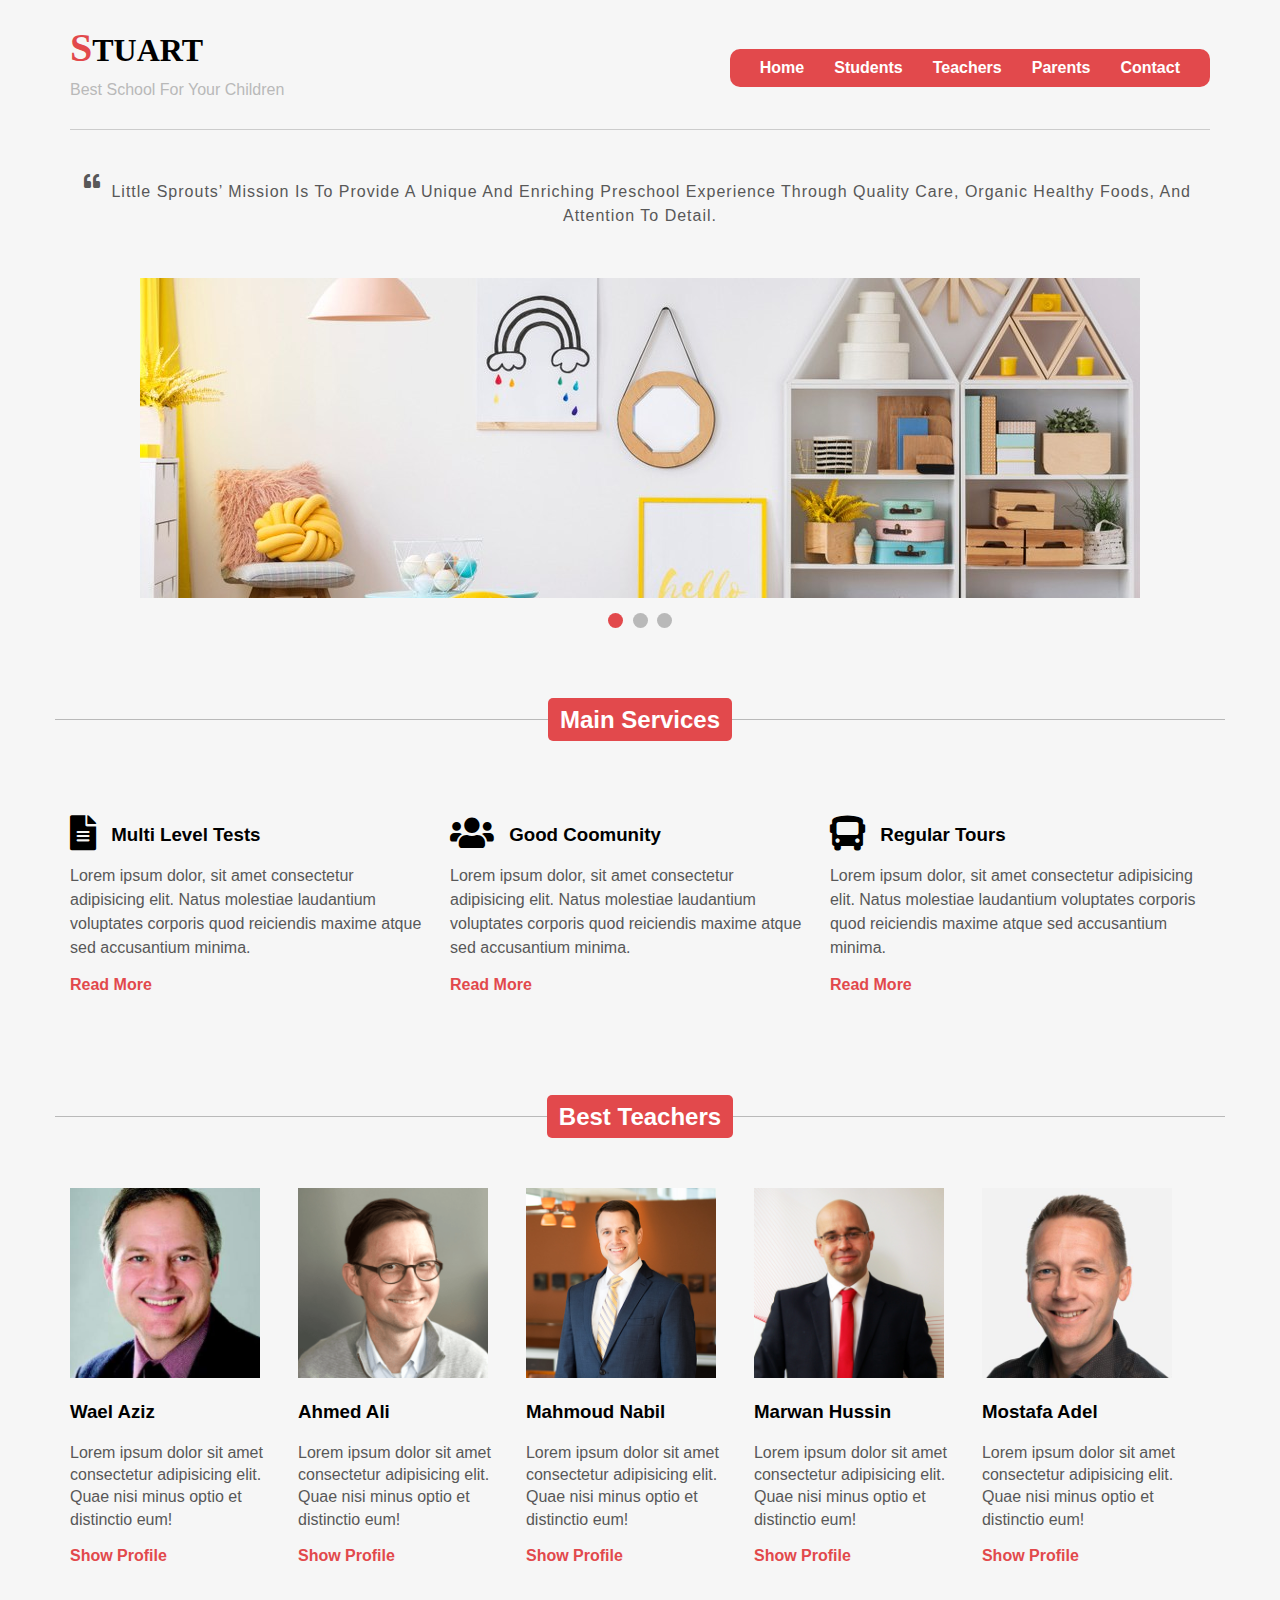
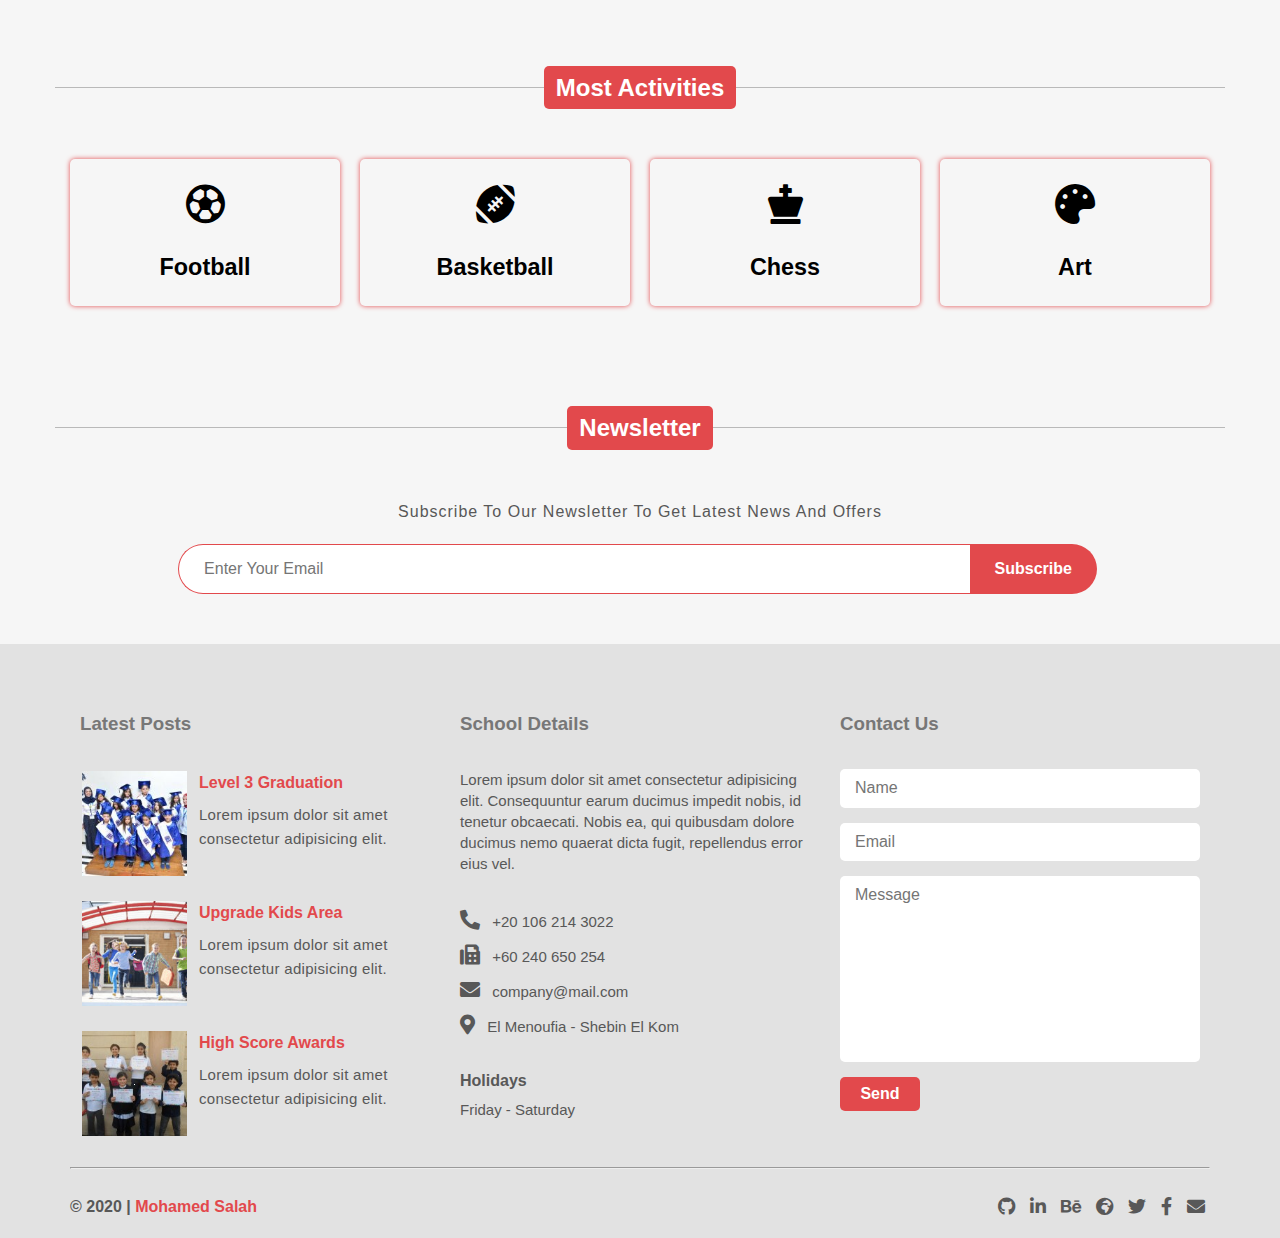
==== commit c5a0f5a7: "Update index.html" ====
--- a/index.html
+++ b/index.html
@@ -313,6 +313,9 @@
             <a href="https://www.linkedin.com/in/salahineo/" target="_blank">
               <i class="fab fa-linkedin-in"></i>
             </a>
+            <a href="https://www.behance.net/salahineo" target="_blank">
+              <i class="fab fa-behance"></i>
+            </a>
             <a href="https://salahineo.github.io/salahineo/" target="_blank">
               <i class="fas fa-globe-africa"></i>
             </a>
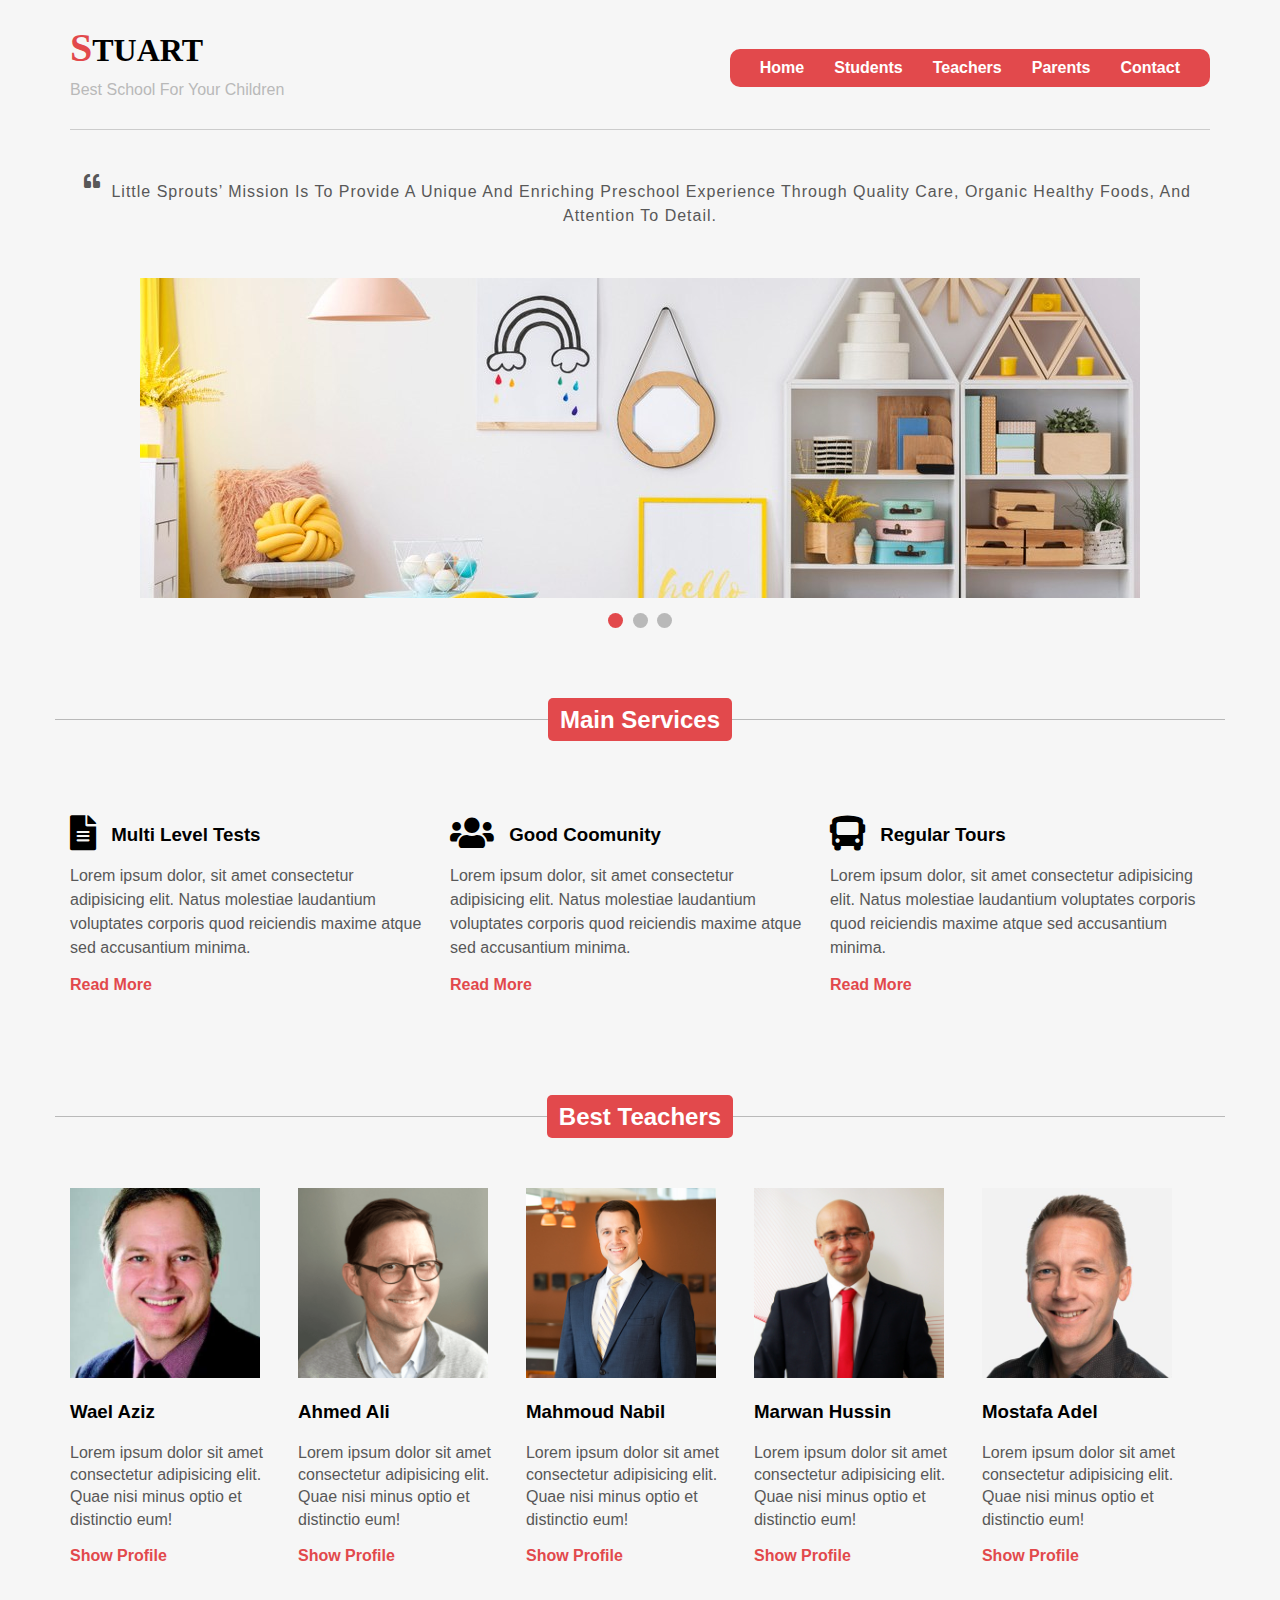
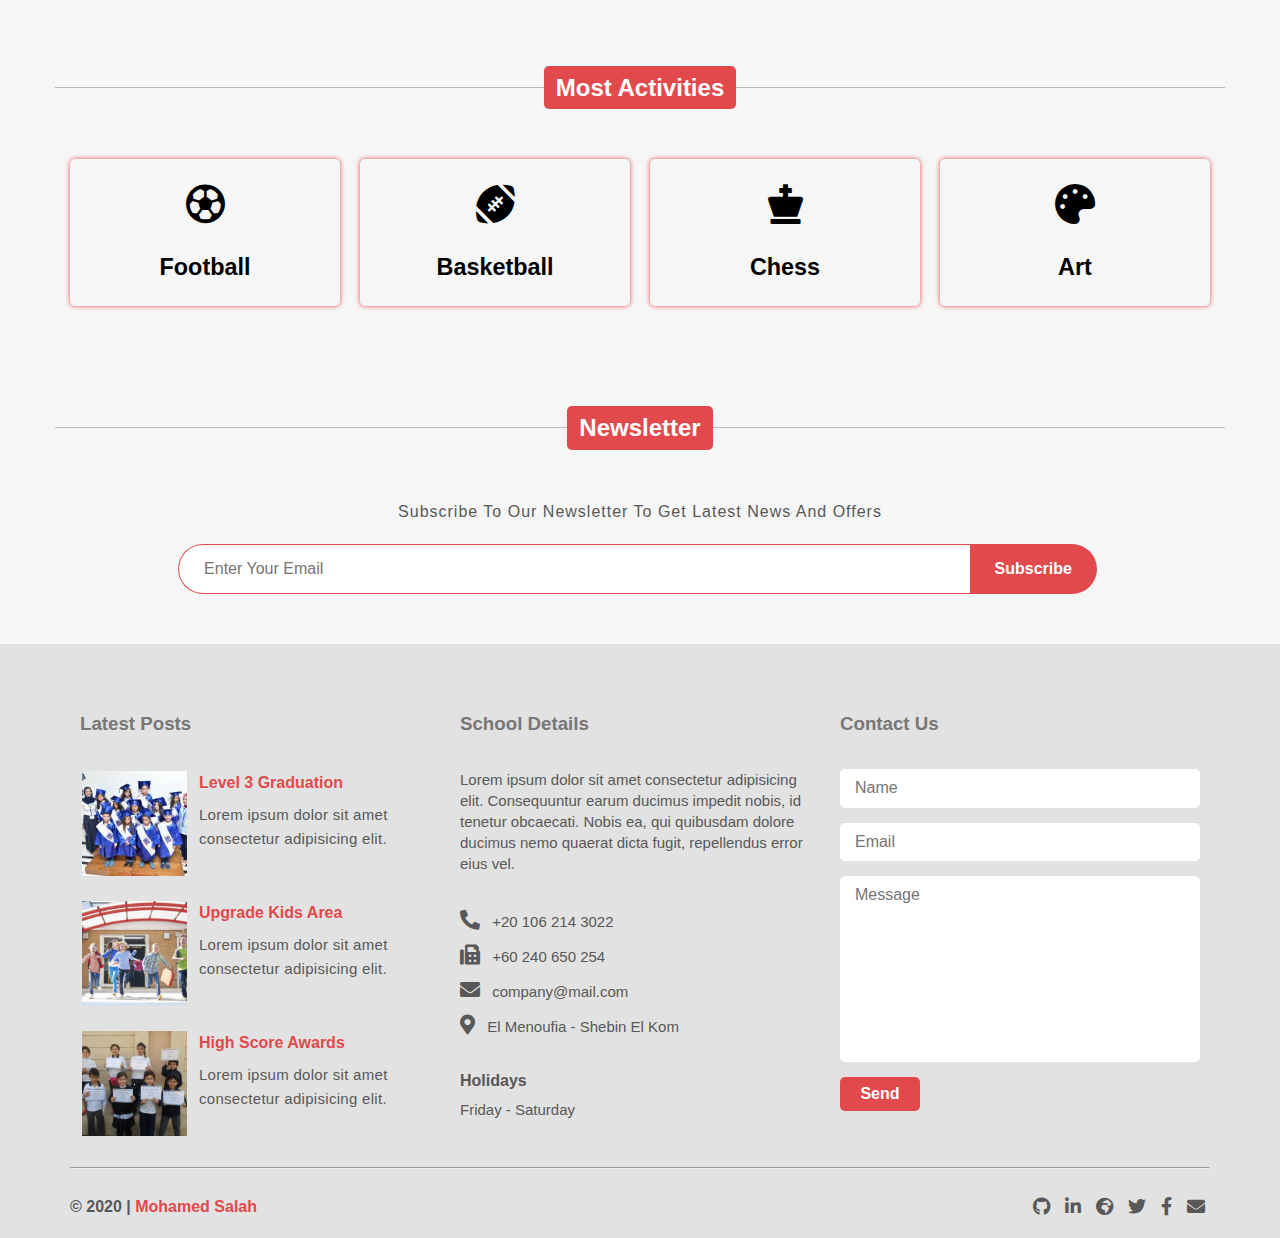
==== commit 4b49b7f5: "Update Info" ====
--- a/index.html
+++ b/index.html
@@ -313,9 +313,6 @@
             <a href="https://www.linkedin.com/in/salahineo/" target="_blank">
               <i class="fab fa-linkedin-in"></i>
             </a>
-            <a href="https://www.behance.net/salahineo" target="_blank">
-              <i class="fab fa-behance"></i>
-            </a>
             <a href="https://salahineo.github.io/salahineo/" target="_blank">
               <i class="fas fa-globe-africa"></i>
             </a>
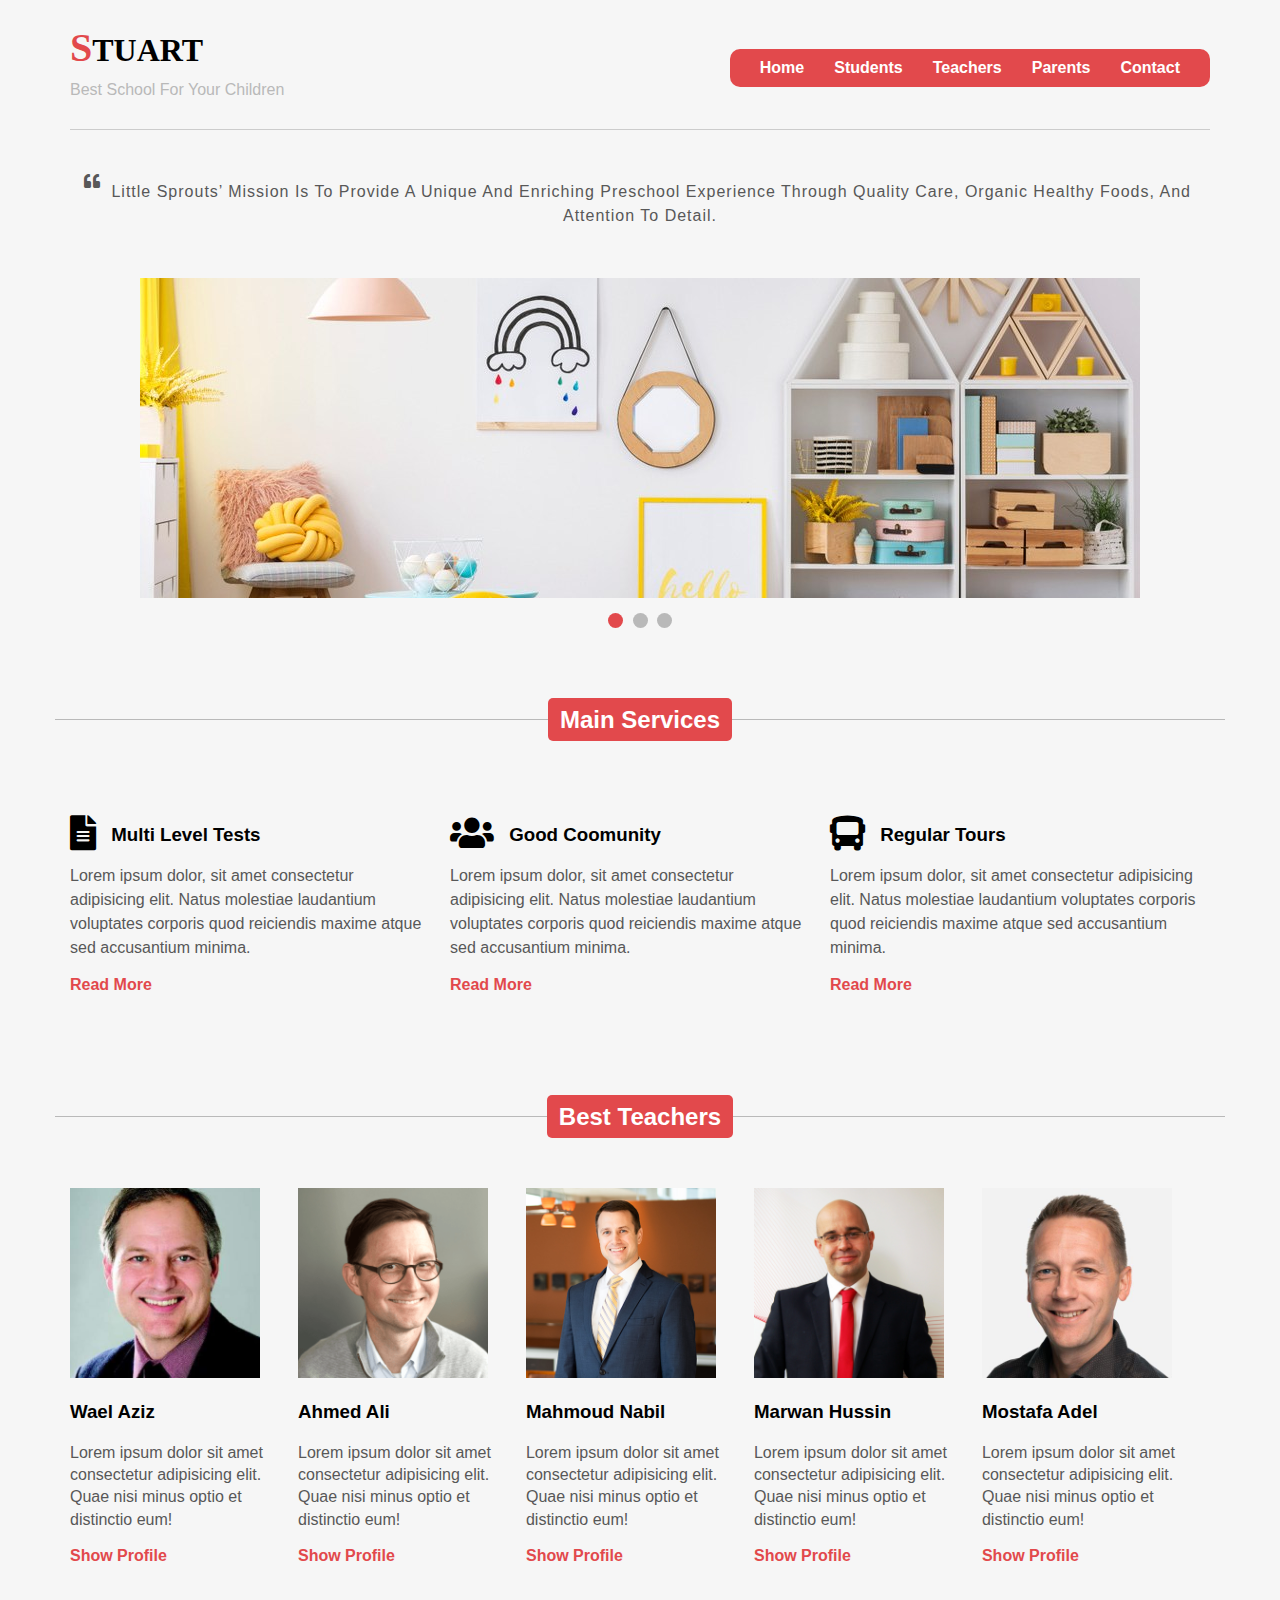
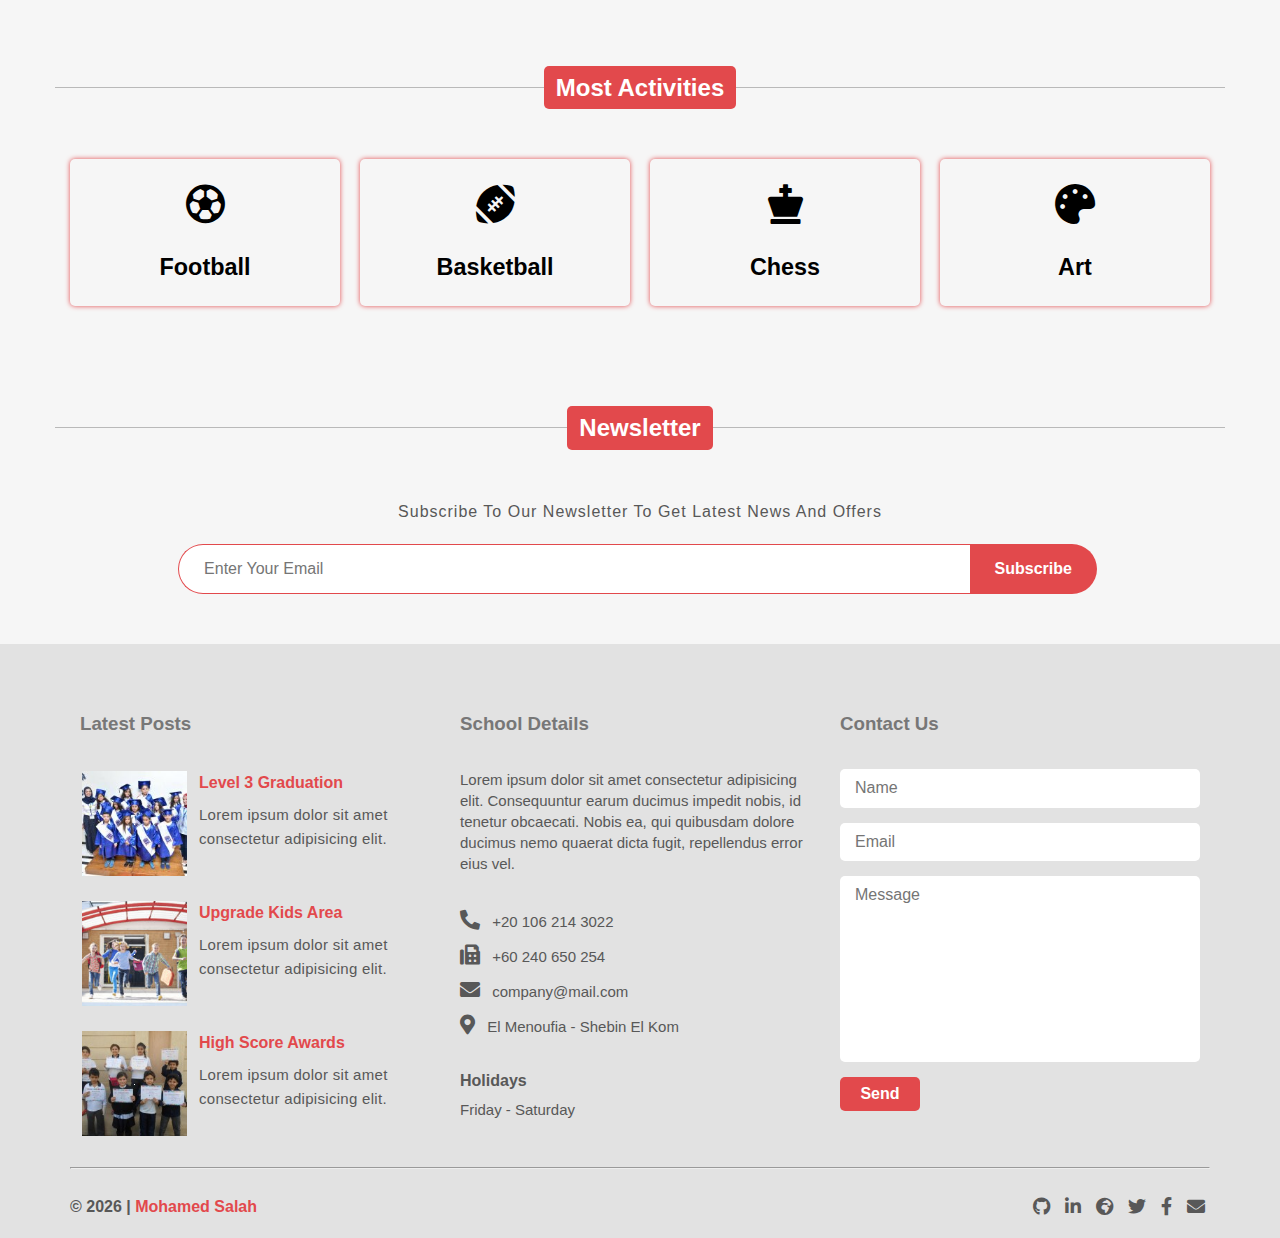
==== commit 8b22a79b: "Add Dynamic Footer Year Copyright" ====
--- a/index.html
+++ b/index.html
@@ -15,7 +15,7 @@
     <!-- CSS -->
     <link rel="stylesheet" href="css/normalize.min.css" />
     <link rel="stylesheet" href="css/fontawesome.min.css" />
-    <link rel="stylesheet" href="css/main.css" />
+    <link rel="stylesheet" href="css/main.min.css" />
   </head>
   <body>
     <!-- Start Header -->
@@ -305,7 +305,7 @@
         <div class="clearfix"></div>
         <hr />
         <div class="credits">
-          <div class="copyright">&copy; 2020 | <span>Mohamed Salah</span></div>
+          <div class="copyright">&copy; <span id="footer-copyright-year"></span> | <span class="name">Mohamed Salah</span></div>
           <div class="links">
             <a href="https://github.com/salahineo" target="_blank">
               <i class="fab fa-github"></i>
--- a/css/main.min.css
+++ b/css/main.min.css
@@ -0,0 +1 @@
+@charset "UTF-8";*{box-sizing:border-box}body{background-color:#f6f6f6;font-family:Arial,Helvetica,sans-serif}ul{list-style:none;padding:0;margin:0}a{text-decoration:none}.clearfix{clear:both}.responsive-nav{margin-top:30px;padding:10px 0;overflow:auto}.topArrow{position:fixed;bottom:15px;right:15px;font-size:28px;opacity:0;transition:.3s}.topArrow i{color:#585858;cursor:pointer;transition:.3s}.header .logo .responsive-icon:hover,.topArrow i:hover{color:#e2494c}.quote{margin:50px auto 0;text-align:center}.quote p{margin:0;color:#585858;letter-spacing:1px;line-height:1.5;text-transform:capitalize}.quote p i{position:relative;top:-10px;left:-5px}.section{padding:50px 0}.section-heading{text-align:center;margin-bottom:50px}.section-heading::before{content:"";height:1px;width:100%;left:0;top:21px;position:absolute;background-color:#b9b9b9;z-index:0}.container,h2{position:relative}h2{display:inline-block;padding:8px 12px;border-radius:5px;color:#fff;background-color:#e2494c;z-index:1;margin:0}.container{margin:auto;padding:0 15px}@media (min-width:576px){.container{width:546px}}@media (min-width:768px){.container{width:750px}}@media (min-width:992px){.container{width:970px}}@media (min-width:1200px){.container{width:1170px}}.header{display:flex;flex-direction:column;justify-content:space-between;text-align:center;padding:20px 0 30px;border-bottom:1px solid #ccc}@media (max-width:575px){.header{text-align:left}}@media (min-width:576px){.header{align-items:center}}@media (min-width:992px){.header{flex-direction:row;text-align:left}}.header .logo{display:flex;justify-content:space-between}.header .logo .logo-content h1{text-transform:uppercase;font-family:"Times New Roman",Times,serif;margin:5px 0 10px;font-size:25px}@media (min-width:576px){.header .logo .logo-content h1{font-size:2em}}.header .logo .logo-content h1::first-letter{color:#e2494c;font-size:32px}@media (min-width:576px){.header .logo .logo-content h1::first-letter{font-size:40px}}.header .logo .logo-content p{text-transform:capitalize;color:#b9b9b9;margin:0;font-size:14px}@media (min-width:576px){.header .logo .logo-content p{font-size:1em}}.header .logo .responsive-icon{display:block;font-size:25px;margin-top:18px;transition:.3s}@media (min-width:576px){.header .logo .responsive-icon{display:none}}.header .nav{display:flex;flex-direction:column;align-items:start;border-radius:3px;background-color:#e2494c;transition:max-height .2s ease-out;max-height:0;overflow:hidden}@media (min-width:576px){.header .nav{flex-direction:row;justify-content:center;margin-top:30px;padding:0;border-radius:10px;max-height:38px}}@media (min-width:992px){.header .nav{margin-top:1em}}.header .nav li{margin-left:30px;padding:5px 0}@media (min-width:576px){.header .nav li{margin-left:0;margin-right:30px}.header .nav li:first-of-type{margin-left:30px}}.header .nav li a{display:block;padding:5px 0;font-weight:700;color:#fff;transition:.2s}.header .nav li a.active,.header .nav li a:hover{color:#ffe94f}.footer{background-color:#e2e2e2;padding-top:50px}.footer h3{color:#777;margin-bottom:35px}.footer .contact,.footer .details,.footer .posts{margin:auto auto 80px}@media (max-width:991px){.footer .contact,.footer .details,.footer .posts{max-width:470px}.footer .details p{line-height:1.6}}@media (min-width:992px) and (max-width:1199px){.footer .details,.footer .posts{float:left;width:50%;padding:0 10px;margin-bottom:50px}.footer .contact{margin:0 0 30px;width:50%;transform:translateX(50%)}}@media (min-width:1200px){.footer .contact,.footer .details,.footer .posts{float:left;width:33.3333333333%;padding:0 10px;margin-bottom:0}}.footer .posts .post{display:flex;cursor:pointer;margin-bottom:20px}.footer .posts .post .post-image{position:relative;height:110px;margin-right:10px;padding:2px;overflow:hidden;width:170px}.footer .posts .post .post-image .overlay{position:absolute;width:1px;height:1px;top:50%;left:50%;background-color:rgba(226,73,76,.6);transition:.3s;overflow:hidden}.footer .posts .post .post-image .overlay i{font-size:25px;position:relative;top:calc(50% - 10px);left:calc(50% - 10px);color:#fff}.footer .posts .post .post-image img{max-width:100%}.footer .posts .post .post-info h4{color:#e2494c;margin:5px 0 10px}.footer .posts .post .post-info p{margin:0;line-height:1.6;font-size:15px;letter-spacing:.3px;color:#585858}.footer .posts .post:hover .post-image .overlay{top:0;left:0;width:100%;height:100%}.footer .details .details-section{margin-bottom:35px;color:#585858}.footer .details .details-section:first-of-type p{line-height:1.4}.footer .details .details-section p{font-size:15px;margin:0 0 12px}.footer .details .details-section p .title{font-weight:600;font-size:20px;margin-right:8px}.footer .credits .copyright span.name,.footer .credits .links a:hover,.footer .details .details-section p .email{color:#e2494c}.footer .details .details-section h4{margin:0 0 10px}.footer .contact input:not([type=submit]),.footer .contact textarea{display:block;border:0;margin-bottom:15px;width:100%;padding:10px 15px;border-radius:5px;overflow:hidden}.footer .contact input:not([type=submit])::placeholder,.footer .contact textarea::placeholder{transition:.3s}.footer .contact input:not([type=submit]):focus,.footer .contact textarea:focus{outline:0;border:1px solid rgba(226,73,76,.6);box-shadow:0 0 4px #e2494c}.footer .contact input:not([type=submit]):focus::placeholder,.footer .contact textarea:focus::placeholder{color:#fff}.footer .contact textarea{resize:none}.footer .contact .errorMessage,.footer .contact .successMessage{padding:10px 15px;border-radius:5px;position:fixed;top:15px;right:15px;overflow:hidden;display:none;transition:.3s;align-items:center}.footer .contact .errorMessage p,.footer .contact .successMessage p{margin:0}.footer .contact .errorMessage p i,.footer .contact .successMessage p i,.newsletter .newsletter-content .subscribed-message p i{margin-right:10px;font-size:18px;position:relative;top:1px}.footer .contact .errorMessage{background-color:#f8d7da;color:#721c24;border:1px solid rgba(226,73,76,.6);box-shadow:0 0 4px #e2494c}.footer .contact .successMessage{background-color:#d4edda;color:#155724;border:1px solid #c3e6cb;box-shadow:0 0 4px #79e249}.footer .contact .closeMessage{margin-left:10px;padding:0 5px 0 10px;font-size:22px;cursor:pointer}.footer .credits{padding:20px 0;color:#585858;display:flex;flex-direction:column;align-items:center;justify-content:space-between;font-weight:600}@media (min-width:576px){.footer .credits{flex-direction:row}}.footer .credits .copyright{margin-bottom:20px}@media (min-width:576px){.footer .credits .copyright{margin-bottom:0}}.footer .credits .links a{color:#585858;padding:0 5px;font-size:18px;transition:.3s}.main-button{background-color:#e2494c;color:#fff;padding:8px 12px;font-weight:700;border-radius:5px;border:0;cursor:pointer;min-width:80px;transition:.3s}.main-button:hover{opacity:.85}.main-button:focus,.newsletter .newsletter-content input:focus{outline:0;box-shadow:0 0 5px #e2494c;border:1px solid #e2494c}.subscribe-button{background-color:#e2494c;color:#fff;padding:16px 25px;font-weight:700;border-top-right-radius:30px;border-bottom-right-radius:30px;border:0;cursor:pointer;min-width:120px;transition:.3s;position:relative;left:-5px}.services .service a:hover,.subscribe-button:hover,.team .members .member a:hover{opacity:.9}.subscribe-button:focus{outline:0}@media (max-width:575px){.subscribe-button{padding:10px;min-width:84px}}.lesson-button{display:block;width:100%;border:0;padding:8px 0;text-align:center;border-radius:4px;background-color:#e2494c;color:#fff;cursor:pointer;font-weight:700;letter-spacing:1px;transition:.3s}.lesson-button:hover{opacity:.8}.lesson-button:focus{outline:0}.login{text-align:center}.login p{color:#585858;letter-spacing:1px;line-height:1.5;margin:0 auto 40px;text-transform:capitalize}.login .form-container{max-width:400px;margin:auto}.login form input{display:block;margin-bottom:15px;width:100%;padding:10px 15px;border-radius:5px;overflow:hidden;border:1px solid rgba(226,73,76,.6)}.login form input::placeholder{transition:.3s}.login form input:focus{outline:0;box-shadow:0 0 4px #e2494c}.login form input:focus::placeholder,.newsletter .newsletter-content input:focus::placeholder{color:#fff}.login .links,.marks .marks-content table thead{text-align:left}.login .links a{color:#e2494c;font-size:15px;font-weight:700}.slider{text-align:center;padding-bottom:0}.slider .sliderImage{background-image:url(../images/slider-1.jpg);background-size:cover;background-repeat:no-repeat;max-width:1000px;max-height:400px;min-height:320px;margin:auto}.slider ul{margin:15px auto}.slider ul li{width:15px;height:15px;border-radius:50%;display:inline-block;cursor:pointer;background-color:#b9b9b9}.slider ul li.active{background-color:#e2494c;cursor:default}.slider ul li:nth-of-type(2){margin:0 5px}.services .service{text-align:center}.services .service:not(:last-of-type){margin-bottom:50px}@media (min-width:576px){.services .service{float:left;width:50%}.services .service:first-of-type{padding-right:20px}.services .service:last-of-type{transform:translateX(50%)}}@media (min-width:768px){.services .service{text-align:left;width:33.3333333333%}.services .service:last-of-type{transform:translateX(0)}.services .service:not(:last-of-type){margin-bottom:0;padding-right:20px}}.services .service h3 i{margin-right:10px;font-size:35px;position:relative;top:5px}.services .service p{color:#585858;line-height:1.5}.services .service a,.team .members .member a{color:#e2494c;font-weight:700}.team .members{margin:auto}.team .members .member{margin-bottom:50px;text-align:center}@media (min-width:576px) and (max-width:767px){.team .members .member{float:left;width:49%}.team .members .member:nth-of-type(5){margin-bottom:0;transform:translateX(50%)}}@media (min-width:768px) and (max-width:991px){.team .members .member{float:left;width:32%}.team .members .member:nth-of-type(2){margin:0 2%}.team .members .member:nth-of-type(4){margin-right:2%}.team .members .member:nth-of-type(4),.team .members .member:nth-of-type(5){margin-bottom:0;transform:translateX(50%)}}@media (min-width:992px){.team .members .member{text-align:left;float:left;width:19%;margin-bottom:0}.team .members .member:not(:last-of-type){margin-right:1%}}.team .members .member img{text-align:center;max-width:100%;max-height:190px}.team .members .member h3{font-weight:700}.team .members .member p{color:#585858;line-height:1.4}.activities .our-activities{display:flex;flex-wrap:wrap}@media (min-width:992px){.activities .our-activities{flex-wrap:nowrap}}.activities .activity{width:100%;max-width:314px;margin:0 auto 30px;text-align:center;padding:25px 30px;font-size:20px;box-shadow:0 0 5px #e2494c;border-radius:5px;transition:.3s}.activities .activity i{font-size:40px}.activities .activity h3{margin:30px 0 0}.activities .activity:hover{background-color:#e2494c;color:#fff}@media (min-width:768px) and (max-width:991px){.activities .activity{width:50%}.activities .activity:nth-of-type(odd){margin-right:20px}}@media (min-width:992px){.activities .activity{width:25%;margin:0}.activities .activity:not(:last-of-type){margin-right:20px}}.newsletter .newsletter-content{text-align:center}.newsletter .newsletter-content>p{color:#585858;letter-spacing:1px;line-height:1.5;width:80%;margin:0 auto 20px;text-transform:capitalize}.newsletter .newsletter-content input{padding:15px 25px;border-top-left-radius:30px;border-bottom-left-radius:30px;width:calc(90% - 120px);border:1px solid #e2494c;border-right:0}.newsletter .newsletter-content input::placeholder{transition:.3s}@media (max-width:575px){.newsletter .newsletter-content input{padding:9px 15px;width:calc(100% - 105px)}}@media (min-width:992px){.newsletter .newsletter-content input{width:calc(80% - 120px)}}.newsletter .newsletter-content .subscribed-message{padding:10px 15px;border-radius:5px;position:fixed;top:15px;right:15px;overflow:hidden;display:none;transition:.3s;align-items:center;background-color:#d4edda;color:#155724;border:1px solid #c3e6cb;box-shadow:0 0 4px #79e249}.grades .grades-content .grade .info h4,.grades .grades-content .lesson .info h4,.grades .grades-content .quiz .info h4,.grades .lessons-content .grade .info h4,.grades .lessons-content .lesson .info h4,.grades .lessons-content .quiz .info h4,.grades .quizes-content .grade .info h4,.grades .quizes-content .lesson .info h4,.grades .quizes-content .quiz .info h4,.lessons .grades-content .grade .info h4,.lessons .grades-content .lesson .info h4,.lessons .grades-content .quiz .info h4,.lessons .lessons-content .grade .info h4,.lessons .lessons-content .lesson .info h4,.lessons .lessons-content .quiz .info h4,.lessons .quizes-content .grade .info h4,.lessons .quizes-content .lesson .info h4,.lessons .quizes-content .quiz .info h4,.newsletter .newsletter-content .subscribed-message p,.quizes .grades-content .grade .info h4,.quizes .grades-content .lesson .info h4,.quizes .grades-content .quiz .info h4,.quizes .lessons-content .grade .info h4,.quizes .lessons-content .lesson .info h4,.quizes .lessons-content .quiz .info h4,.quizes .quizes-content .grade .info h4,.quizes .quizes-content .lesson .info h4,.quizes .quizes-content .quiz .info h4{margin:0}.newsletter .newsletter-content .subscribed-message .closeMessage{margin-left:10px;padding:0 5px 0 10px;font-size:22px;cursor:pointer}.grades,.lessons,.quizes,.summary{padding-bottom:0}.summary .dashboard{align-items:center}.summary .dashboard>div{display:flex;align-items:center;justify-content:space-around;height:150px;border-radius:8px;color:#fff;padding:15px;width:270px;margin-bottom:30px}.summary .dashboard>div.lessons{background-color:#dc3545}.summary .dashboard>div.teachers{background-color:#007bff}.summary .dashboard>div.exams{background-color:#ffc107}.summary .dashboard>div.duties{background-color:#28a745}.summary .dashboard>div .info{display:flex;flex-direction:column}.summary .dashboard>div .icon i,.summary .dashboard>div .info .number{font-size:80px}.grades .grades-content,.grades .lessons-content,.grades .quizes-content,.lessons .grades-content,.lessons .lessons-content,.lessons .quizes-content,.quizes .grades-content,.quizes .lessons-content,.quizes .quizes-content,.summary .dashboard{display:flex;flex-wrap:wrap;justify-content:space-around}@media (min-width:1200px){.grades .grades-content,.grades .lessons-content,.grades .quizes-content,.lessons .grades-content,.lessons .lessons-content,.lessons .quizes-content,.quizes .grades-content,.quizes .lessons-content,.quizes .quizes-content{justify-content:space-between}}.grades .grades-content .grade,.grades .grades-content .lesson,.grades .grades-content .quiz,.grades .lessons-content .grade,.grades .lessons-content .lesson,.grades .lessons-content .quiz,.grades .quizes-content .grade,.grades .quizes-content .lesson,.grades .quizes-content .quiz,.lessons .grades-content .grade,.lessons .grades-content .lesson,.lessons .grades-content .quiz,.lessons .lessons-content .grade,.lessons .lessons-content .lesson,.lessons .lessons-content .quiz,.lessons .quizes-content .grade,.lessons .quizes-content .lesson,.lessons .quizes-content .quiz,.quizes .grades-content .grade,.quizes .grades-content .lesson,.quizes .grades-content .quiz,.quizes .lessons-content .grade,.quizes .lessons-content .lesson,.quizes .lessons-content .quiz,.quizes .quizes-content .grade,.quizes .quizes-content .lesson,.quizes .quizes-content .quiz{width:275px;height:320px;border-radius:5px;margin-bottom:30px;position:relative;color:#fff;padding:0 15px;overflow:hidden}.grades .grades-content .grade.math,.grades .grades-content .lesson.math,.grades .grades-content .quiz.math,.grades .lessons-content .grade.math,.grades .lessons-content .lesson.math,.grades .lessons-content .quiz.math,.grades .quizes-content .grade.math,.grades .quizes-content .lesson.math,.grades .quizes-content .quiz.math,.lessons .grades-content .grade.math,.lessons .grades-content .lesson.math,.lessons .grades-content .quiz.math,.lessons .lessons-content .grade.math,.lessons .lessons-content .lesson.math,.lessons .lessons-content .quiz.math,.lessons .quizes-content .grade.math,.lessons .quizes-content .lesson.math,.lessons .quizes-content .quiz.math,.quizes .grades-content .grade.math,.quizes .grades-content .lesson.math,.quizes .grades-content .quiz.math,.quizes .lessons-content .grade.math,.quizes .lessons-content .lesson.math,.quizes .lessons-content .quiz.math,.quizes .quizes-content .grade.math,.quizes .quizes-content .lesson.math,.quizes .quizes-content .quiz.math{background-image:url(../images/lesson-math.jpg)}.grades .grades-content .grade.science,.grades .grades-content .lesson.science,.grades .grades-content .quiz.science,.grades .lessons-content .grade.science,.grades .lessons-content .lesson.science,.grades .lessons-content .quiz.science,.grades .quizes-content .grade.science,.grades .quizes-content .lesson.science,.grades .quizes-content .quiz.science,.lessons .grades-content .grade.science,.lessons .grades-content .lesson.science,.lessons .grades-content .quiz.science,.lessons .lessons-content .grade.science,.lessons .lessons-content .lesson.science,.lessons .lessons-content .quiz.science,.lessons .quizes-content .grade.science,.lessons .quizes-content .lesson.science,.lessons .quizes-content .quiz.science,.quizes .grades-content .grade.science,.quizes .grades-content .lesson.science,.quizes .grades-content .quiz.science,.quizes .lessons-content .grade.science,.quizes .lessons-content .lesson.science,.quizes .lessons-content .quiz.science,.quizes .quizes-content .grade.science,.quizes .quizes-content .lesson.science,.quizes .quizes-content .quiz.science{background-image:url(../images/lesson-science.jpg)}.grades .grades-content .grade.art,.grades .grades-content .lesson.art,.grades .grades-content .quiz.art,.grades .lessons-content .grade.art,.grades .lessons-content .lesson.art,.grades .lessons-content .quiz.art,.grades .quizes-content .grade.art,.grades .quizes-content .lesson.art,.grades .quizes-content .quiz.art,.lessons .grades-content .grade.art,.lessons .grades-content .lesson.art,.lessons .grades-content .quiz.art,.lessons .lessons-content .grade.art,.lessons .lessons-content .lesson.art,.lessons .lessons-content .quiz.art,.lessons .quizes-content .grade.art,.lessons .quizes-content .lesson.art,.lessons .quizes-content .quiz.art,.quizes .grades-content .grade.art,.quizes .grades-content .lesson.art,.quizes .grades-content .quiz.art,.quizes .lessons-content .grade.art,.quizes .lessons-content .lesson.art,.quizes .lessons-content .quiz.art,.quizes .quizes-content .grade.art,.quizes .quizes-content .lesson.art,.quizes .quizes-content .quiz.art{background-image:url(../images/lesson-art.jpg)}.grades .grades-content .grade.english,.grades .grades-content .lesson.english,.grades .grades-content .quiz.english,.grades .lessons-content .grade.english,.grades .lessons-content .lesson.english,.grades .lessons-content .quiz.english,.grades .quizes-content .grade.english,.grades .quizes-content .lesson.english,.grades .quizes-content .quiz.english,.lessons .grades-content .grade.english,.lessons .grades-content .lesson.english,.lessons .grades-content .quiz.english,.lessons .lessons-content .grade.english,.lessons .lessons-content .lesson.english,.lessons .lessons-content .quiz.english,.lessons .quizes-content .grade.english,.lessons .quizes-content .lesson.english,.lessons .quizes-content .quiz.english,.quizes .grades-content .grade.english,.quizes .grades-content .lesson.english,.quizes .grades-content .quiz.english,.quizes .lessons-content .grade.english,.quizes .lessons-content .lesson.english,.quizes .lessons-content .quiz.english,.quizes .quizes-content .grade.english,.quizes .quizes-content .lesson.english,.quizes .quizes-content .quiz.english{background-image:url(../images/lesson-english.jpg)}.grades .grades-content .grade.geography,.grades .grades-content .lesson.geography,.grades .grades-content .quiz.geography,.grades .lessons-content .grade.geography,.grades .lessons-content .lesson.geography,.grades .lessons-content .quiz.geography,.grades .quizes-content .grade.geography,.grades .quizes-content .lesson.geography,.grades .quizes-content .quiz.geography,.lessons .grades-content .grade.geography,.lessons .grades-content .lesson.geography,.lessons .grades-content .quiz.geography,.lessons .lessons-content .grade.geography,.lessons .lessons-content .lesson.geography,.lessons .lessons-content .quiz.geography,.lessons .quizes-content .grade.geography,.lessons .quizes-content .lesson.geography,.lessons .quizes-content .quiz.geography,.quizes .grades-content .grade.geography,.quizes .grades-content .lesson.geography,.quizes .grades-content .quiz.geography,.quizes .lessons-content .grade.geography,.quizes .lessons-content .lesson.geography,.quizes .lessons-content .quiz.geography,.quizes .quizes-content .grade.geography,.quizes .quizes-content .lesson.geography,.quizes .quizes-content .quiz.geography{background-image:url(../images/lesson-geography.jpg)}.grades .grades-content .grade.computer,.grades .grades-content .lesson.computer,.grades .grades-content .quiz.computer,.grades .lessons-content .grade.computer,.grades .lessons-content .lesson.computer,.grades .lessons-content .quiz.computer,.grades .quizes-content .grade.computer,.grades .quizes-content .lesson.computer,.grades .quizes-content .quiz.computer,.lessons .grades-content .grade.computer,.lessons .grades-content .lesson.computer,.lessons .grades-content .quiz.computer,.lessons .lessons-content .grade.computer,.lessons .lessons-content .lesson.computer,.lessons .lessons-content .quiz.computer,.lessons .quizes-content .grade.computer,.lessons .quizes-content .lesson.computer,.lessons .quizes-content .quiz.computer,.quizes .grades-content .grade.computer,.quizes .grades-content .lesson.computer,.quizes .grades-content .quiz.computer,.quizes .lessons-content .grade.computer,.quizes .lessons-content .lesson.computer,.quizes .lessons-content .quiz.computer,.quizes .quizes-content .grade.computer,.quizes .quizes-content .lesson.computer,.quizes .quizes-content .quiz.computer{background-image:url(../images/lesson-computer.png)}.grades .grades-content .grade.chemistry,.grades .grades-content .lesson.chemistry,.grades .grades-content .quiz.chemistry,.grades .lessons-content .grade.chemistry,.grades .lessons-content .lesson.chemistry,.grades .lessons-content .quiz.chemistry,.grades .quizes-content .grade.chemistry,.grades .quizes-content .lesson.chemistry,.grades .quizes-content .quiz.chemistry,.lessons .grades-content .grade.chemistry,.lessons .grades-content .lesson.chemistry,.lessons .grades-content .quiz.chemistry,.lessons .lessons-content .grade.chemistry,.lessons .lessons-content .lesson.chemistry,.lessons .lessons-content .quiz.chemistry,.lessons .quizes-content .grade.chemistry,.lessons .quizes-content .lesson.chemistry,.lessons .quizes-content .quiz.chemistry,.quizes .grades-content .grade.chemistry,.quizes .grades-content .lesson.chemistry,.quizes .grades-content .quiz.chemistry,.quizes .lessons-content .grade.chemistry,.quizes .lessons-content .lesson.chemistry,.quizes .lessons-content .quiz.chemistry,.quizes .quizes-content .grade.chemistry,.quizes .quizes-content .lesson.chemistry,.quizes .quizes-content .quiz.chemistry{background-image:url(../images/lesson-chemistry.jpg)}.grades .grades-content .grade.physics,.grades .grades-content .lesson.physics,.grades .grades-content .quiz.physics,.grades .lessons-content .grade.physics,.grades .lessons-content .lesson.physics,.grades .lessons-content .quiz.physics,.grades .quizes-content .grade.physics,.grades .quizes-content .lesson.physics,.grades .quizes-content .quiz.physics,.lessons .grades-content .grade.physics,.lessons .grades-content .lesson.physics,.lessons .grades-content .quiz.physics,.lessons .lessons-content .grade.physics,.lessons .lessons-content .lesson.physics,.lessons .lessons-content .quiz.physics,.lessons .quizes-content .grade.physics,.lessons .quizes-content .lesson.physics,.lessons .quizes-content .quiz.physics,.quizes .grades-content .grade.physics,.quizes .grades-content .lesson.physics,.quizes .grades-content .quiz.physics,.quizes .lessons-content .grade.physics,.quizes .lessons-content .lesson.physics,.quizes .lessons-content .quiz.physics,.quizes .quizes-content .grade.physics,.quizes .quizes-content .lesson.physics,.quizes .quizes-content .quiz.physics{background-image:url(../images/lesson-physics.jpg)}.grades .grades-content .grade.grade-1,.grades .grades-content .lesson.grade-1,.grades .grades-content .quiz.grade-1,.grades .lessons-content .grade.grade-1,.grades .lessons-content .lesson.grade-1,.grades .lessons-content .quiz.grade-1,.grades .quizes-content .grade.grade-1,.grades .quizes-content .lesson.grade-1,.grades .quizes-content .quiz.grade-1,.lessons .grades-content .grade.grade-1,.lessons .grades-content .lesson.grade-1,.lessons .grades-content .quiz.grade-1,.lessons .lessons-content .grade.grade-1,.lessons .lessons-content .lesson.grade-1,.lessons .lessons-content .quiz.grade-1,.lessons .quizes-content .grade.grade-1,.lessons .quizes-content .lesson.grade-1,.lessons .quizes-content .quiz.grade-1,.quizes .grades-content .grade.grade-1,.quizes .grades-content .lesson.grade-1,.quizes .grades-content .quiz.grade-1,.quizes .lessons-content .grade.grade-1,.quizes .lessons-content .lesson.grade-1,.quizes .lessons-content .quiz.grade-1,.quizes .quizes-content .grade.grade-1,.quizes .quizes-content .lesson.grade-1,.quizes .quizes-content .quiz.grade-1{background-image:url(../images/grade-1.jpg)}.grades .grades-content .grade.grade-2,.grades .grades-content .lesson.grade-2,.grades .grades-content .quiz.grade-2,.grades .lessons-content .grade.grade-2,.grades .lessons-content .lesson.grade-2,.grades .lessons-content .quiz.grade-2,.grades .quizes-content .grade.grade-2,.grades .quizes-content .lesson.grade-2,.grades .quizes-content .quiz.grade-2,.lessons .grades-content .grade.grade-2,.lessons .grades-content .lesson.grade-2,.lessons .grades-content .quiz.grade-2,.lessons .lessons-content .grade.grade-2,.lessons .lessons-content .lesson.grade-2,.lessons .lessons-content .quiz.grade-2,.lessons .quizes-content .grade.grade-2,.lessons .quizes-content .lesson.grade-2,.lessons .quizes-content .quiz.grade-2,.quizes .grades-content .grade.grade-2,.quizes .grades-content .lesson.grade-2,.quizes .grades-content .quiz.grade-2,.quizes .lessons-content .grade.grade-2,.quizes .lessons-content .lesson.grade-2,.quizes .lessons-content .quiz.grade-2,.quizes .quizes-content .grade.grade-2,.quizes .quizes-content .lesson.grade-2,.quizes .quizes-content .quiz.grade-2{background-image:url(../images/grade-2.jpg)}.grades .grades-content .grade.grade-3,.grades .grades-content .lesson.grade-3,.grades .grades-content .quiz.grade-3,.grades .lessons-content .grade.grade-3,.grades .lessons-content .lesson.grade-3,.grades .lessons-content .quiz.grade-3,.grades .quizes-content .grade.grade-3,.grades .quizes-content .lesson.grade-3,.grades .quizes-content .quiz.grade-3,.lessons .grades-content .grade.grade-3,.lessons .grades-content .lesson.grade-3,.lessons .grades-content .quiz.grade-3,.lessons .lessons-content .grade.grade-3,.lessons .lessons-content .lesson.grade-3,.lessons .lessons-content .quiz.grade-3,.lessons .quizes-content .grade.grade-3,.lessons .quizes-content .lesson.grade-3,.lessons .quizes-content .quiz.grade-3,.quizes .grades-content .grade.grade-3,.quizes .grades-content .lesson.grade-3,.quizes .grades-content .quiz.grade-3,.quizes .lessons-content .grade.grade-3,.quizes .lessons-content .lesson.grade-3,.quizes .lessons-content .quiz.grade-3,.quizes .quizes-content .grade.grade-3,.quizes .quizes-content .lesson.grade-3,.quizes .quizes-content .quiz.grade-3{background-image:url(../images/grade-3.jpg)}.grades .grades-content .grade.grade-4,.grades .grades-content .lesson.grade-4,.grades .grades-content .quiz.grade-4,.grades .lessons-content .grade.grade-4,.grades .lessons-content .lesson.grade-4,.grades .lessons-content .quiz.grade-4,.grades .quizes-content .grade.grade-4,.grades .quizes-content .lesson.grade-4,.grades .quizes-content .quiz.grade-4,.lessons .grades-content .grade.grade-4,.lessons .grades-content .lesson.grade-4,.lessons .grades-content .quiz.grade-4,.lessons .lessons-content .grade.grade-4,.lessons .lessons-content .lesson.grade-4,.lessons .lessons-content .quiz.grade-4,.lessons .quizes-content .grade.grade-4,.lessons .quizes-content .lesson.grade-4,.lessons .quizes-content .quiz.grade-4,.quizes .grades-content .grade.grade-4,.quizes .grades-content .lesson.grade-4,.quizes .grades-content .quiz.grade-4,.quizes .lessons-content .grade.grade-4,.quizes .lessons-content .lesson.grade-4,.quizes .lessons-content .quiz.grade-4,.quizes .quizes-content .grade.grade-4,.quizes .quizes-content .lesson.grade-4,.quizes .quizes-content .quiz.grade-4{background-image:url(../images/grade-4.jpg)}.grades .grades-content .grade .overlay,.grades .grades-content .lesson .overlay,.grades .grades-content .quiz .overlay,.grades .lessons-content .grade .overlay,.grades .lessons-content .lesson .overlay,.grades .lessons-content .quiz .overlay,.grades .quizes-content .grade .overlay,.grades .quizes-content .lesson .overlay,.grades .quizes-content .quiz .overlay,.lessons .grades-content .grade .overlay,.lessons .grades-content .lesson .overlay,.lessons .grades-content .quiz .overlay,.lessons .lessons-content .grade .overlay,.lessons .lessons-content .lesson .overlay,.lessons .lessons-content .quiz .overlay,.lessons .quizes-content .grade .overlay,.lessons .quizes-content .lesson .overlay,.lessons .quizes-content .quiz .overlay,.quizes .grades-content .grade .overlay,.quizes .grades-content .lesson .overlay,.quizes .grades-content .quiz .overlay,.quizes .lessons-content .grade .overlay,.quizes .lessons-content .lesson .overlay,.quizes .lessons-content .quiz .overlay,.quizes .quizes-content .grade .overlay,.quizes .quizes-content .lesson .overlay,.quizes .quizes-content .quiz .overlay{position:absolute;width:100%;height:100%;top:0;left:0;z-index:1;background-color:rgba(0,0,0,.75)}.grades .grades-content .grade .chance,.grades .grades-content .grade .new,.grades .grades-content .lesson .chance,.grades .grades-content .lesson .new,.grades .grades-content .quiz .chance,.grades .grades-content .quiz .new,.grades .lessons-content .grade .chance,.grades .lessons-content .grade .new,.grades .lessons-content .lesson .chance,.grades .lessons-content .lesson .new,.grades .lessons-content .quiz .chance,.grades .lessons-content .quiz .new,.grades .quizes-content .grade .chance,.grades .quizes-content .grade .new,.grades .quizes-content .lesson .chance,.grades .quizes-content .lesson .new,.grades .quizes-content .quiz .chance,.grades .quizes-content .quiz .new,.lessons .grades-content .grade .chance,.lessons .grades-content .grade .new,.lessons .grades-content .lesson .chance,.lessons .grades-content .lesson .new,.lessons .grades-content .quiz .chance,.lessons .grades-content .quiz .new,.lessons .lessons-content .grade .chance,.lessons .lessons-content .grade .new,.lessons .lessons-content .lesson .chance,.lessons .lessons-content .lesson .new,.lessons .lessons-content .quiz .chance,.lessons .lessons-content .quiz .new,.lessons .quizes-content .grade .chance,.lessons .quizes-content .grade .new,.lessons .quizes-content .lesson .chance,.lessons .quizes-content .lesson .new,.lessons .quizes-content .quiz .chance,.lessons .quizes-content .quiz .new,.quizes .grades-content .grade .chance,.quizes .grades-content .grade .new,.quizes .grades-content .lesson .chance,.quizes .grades-content .lesson .new,.quizes .grades-content .quiz .chance,.quizes .grades-content .quiz .new,.quizes .lessons-content .grade .chance,.quizes .lessons-content .grade .new,.quizes .lessons-content .lesson .chance,.quizes .lessons-content .lesson .new,.quizes .lessons-content .quiz .chance,.quizes .lessons-content .quiz .new,.quizes .quizes-content .grade .chance,.quizes .quizes-content .grade .new,.quizes .quizes-content .lesson .chance,.quizes .quizes-content .lesson .new,.quizes .quizes-content .quiz .chance,.quizes .quizes-content .quiz .new{position:absolute;top:20px;left:15px;background-color:#28a745;padding:5px 15px;color:#fff;z-index:2;border-radius:2px;font-size:14px}.grades .grades-content .grade .info,.grades .grades-content .lesson .info,.grades .grades-content .quiz .info,.grades .lessons-content .grade .info,.grades .lessons-content .lesson .info,.grades .lessons-content .quiz .info,.grades .quizes-content .grade .info,.grades .quizes-content .lesson .info,.grades .quizes-content .quiz .info,.lessons .grades-content .grade .info,.lessons .grades-content .lesson .info,.lessons .grades-content .quiz .info,.lessons .lessons-content .grade .info,.lessons .lessons-content .lesson .info,.lessons .lessons-content .quiz .info,.lessons .quizes-content .grade .info,.lessons .quizes-content .lesson .info,.lessons .quizes-content .quiz .info,.quizes .grades-content .grade .info,.quizes .grades-content .lesson .info,.quizes .grades-content .quiz .info,.quizes .lessons-content .grade .info,.quizes .lessons-content .lesson .info,.quizes .lessons-content .quiz .info,.quizes .quizes-content .grade .info,.quizes .quizes-content .lesson .info,.quizes .quizes-content .quiz .info{position:relative;margin-top:185px;z-index:2}.grades .grades-content .grade .info p,.grades .grades-content .lesson .info p,.grades .grades-content .quiz .info p,.grades .lessons-content .grade .info p,.grades .lessons-content .lesson .info p,.grades .lessons-content .quiz .info p,.grades .quizes-content .grade .info p,.grades .quizes-content .lesson .info p,.grades .quizes-content .quiz .info p,.lessons .grades-content .grade .info p,.lessons .grades-content .lesson .info p,.lessons .grades-content .quiz .info p,.lessons .lessons-content .grade .info p,.lessons .lessons-content .lesson .info p,.lessons .lessons-content .quiz .info p,.lessons .quizes-content .grade .info p,.lessons .quizes-content .lesson .info p,.lessons .quizes-content .quiz .info p,.quizes .grades-content .grade .info p,.quizes .grades-content .lesson .info p,.quizes .grades-content .quiz .info p,.quizes .lessons-content .grade .info p,.quizes .lessons-content .lesson .info p,.quizes .lessons-content .quiz .info p,.quizes .quizes-content .grade .info p,.quizes .quizes-content .lesson .info p,.quizes .quizes-content .quiz .info p{margin:15px 0 25px;color:#b9b9b9;font-size:14px}.duties .duties-content{display:flex;justify-content:space-around;flex-wrap:wrap}.duties .duties-content>div{margin-bottom:40px;min-width:29 0}.duties .duties-content .duty{margin-bottom:25px}.duties .duties-content .duty:last-of-type{margin-bottom:0}.duties .duties-content .duty [type=checkbox]:checked,.duties .duties-content .duty [type=checkbox]:not(:checked){position:absolute;left:-9999px}.duties .duties-content .duty [type=checkbox]:checked+label,.duties .duties-content .duty [type=checkbox]:not(:checked)+label{position:relative;padding-left:35px;cursor:pointer;font-size:20px;transition:.3s}.duties .duties-content .duty [type=checkbox]:checked+label:before{content:"";position:absolute;top:-2px;left:0;width:20px;height:20px;border:2px solid #f77275;background:#e2494c;border-radius:4px}.duties .duties-content .duty [type=checkbox]:checked+label:after{content:"✓ ";position:absolute;top:2px;left:5px;font-size:22px;line-height:.8;color:#fff;transition:all .2s;font-family:"Lucida Sans Unicode","Arial Unicode MS",Arial}.duties .duties-content .duty [type=checkbox]:not(:checked)+label:before{content:"";position:absolute;top:-2px;left:0;width:20px;height:20px;border:2px solid #cfcfcf;background:#efefef;border-radius:4px}.duties .duties-content .duty [type=checkbox]:not(:checked)+label:after{content:"";position:absolute;top:2px;left:5px;font-size:22px;line-height:.8;color:#fff;transition:all .2s;font-family:"Lucida Sans Unicode","Arial Unicode MS",Arial}.marks .marks-content{white-space:nowrap;overflow-x:auto}.marks .marks-content table{width:90%;margin:auto}.marks .marks-content table,.marks .marks-content table td,.marks .marks-content table th{border:1px solid #999;border-collapse:collapse;padding:10px 15px}.marks .marks-content table thead,.marks .marks-content table tr:nth-of-type(even){background-color:#eee}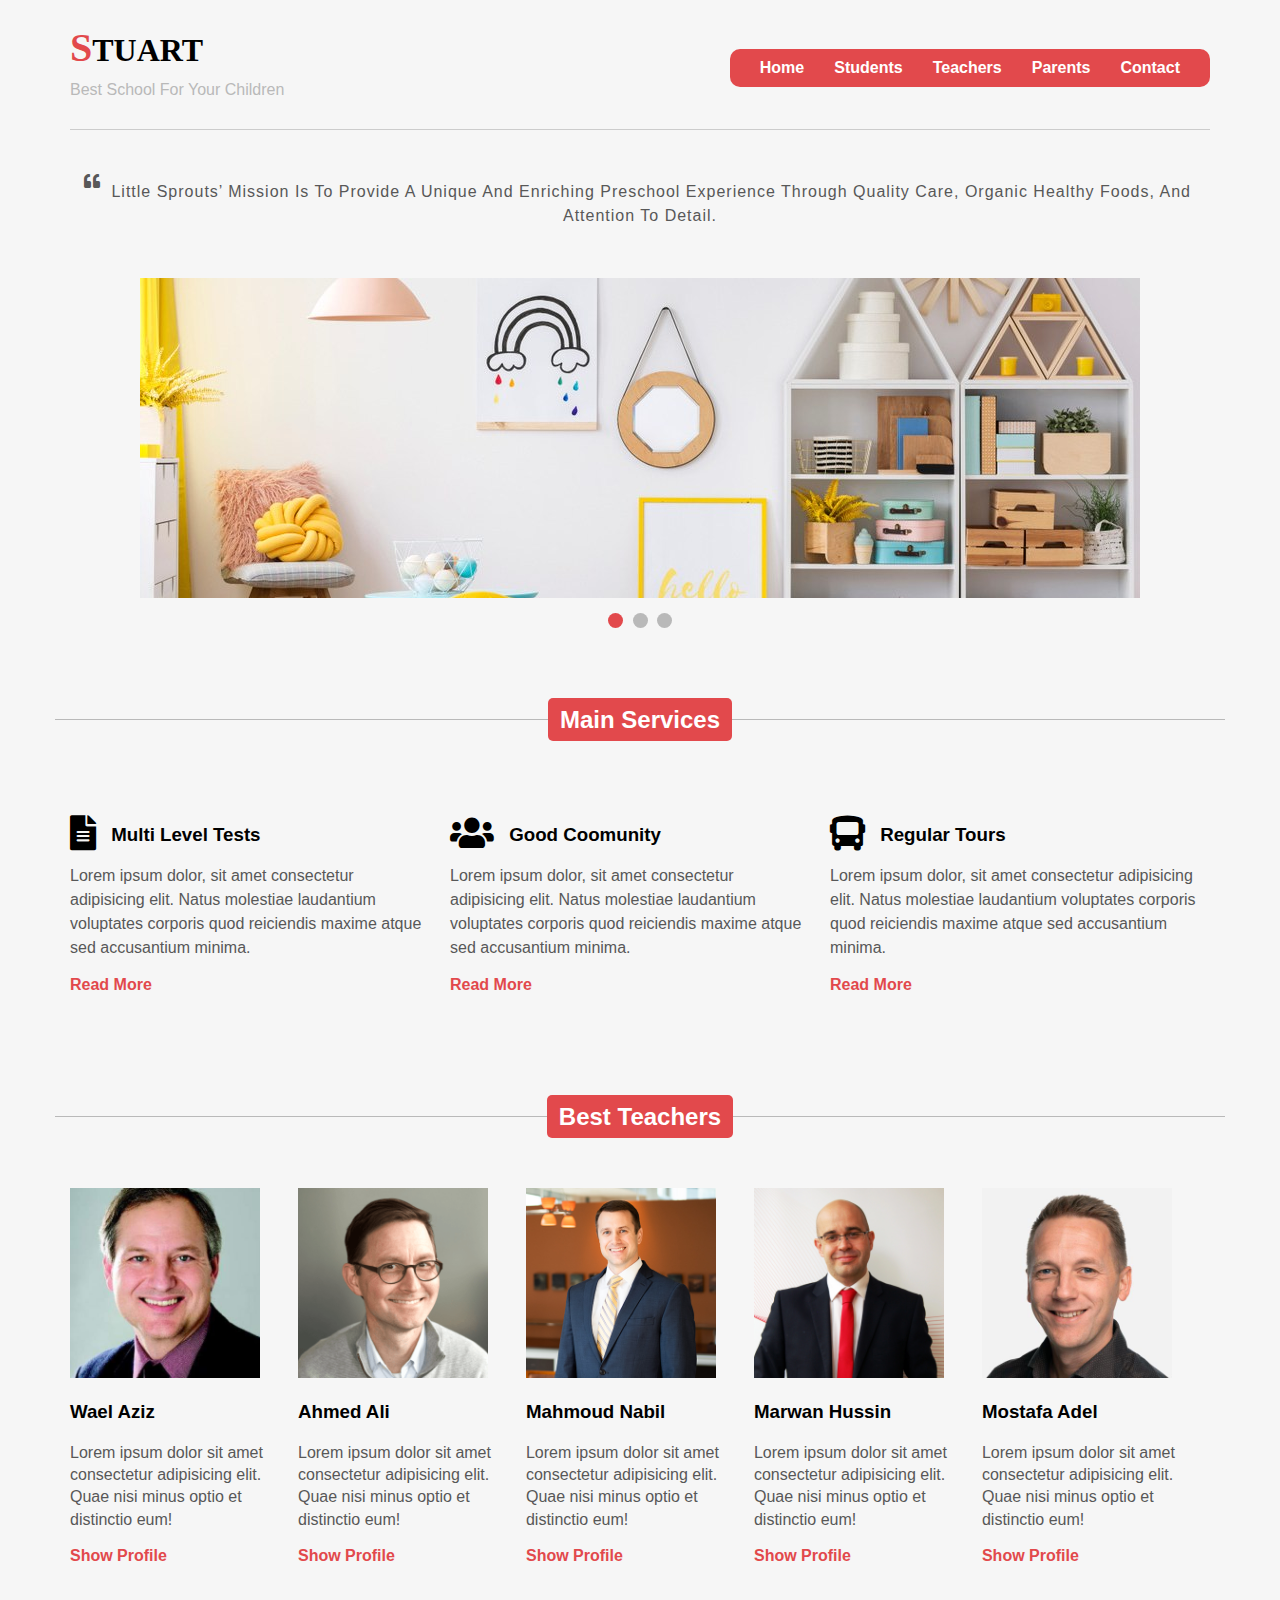
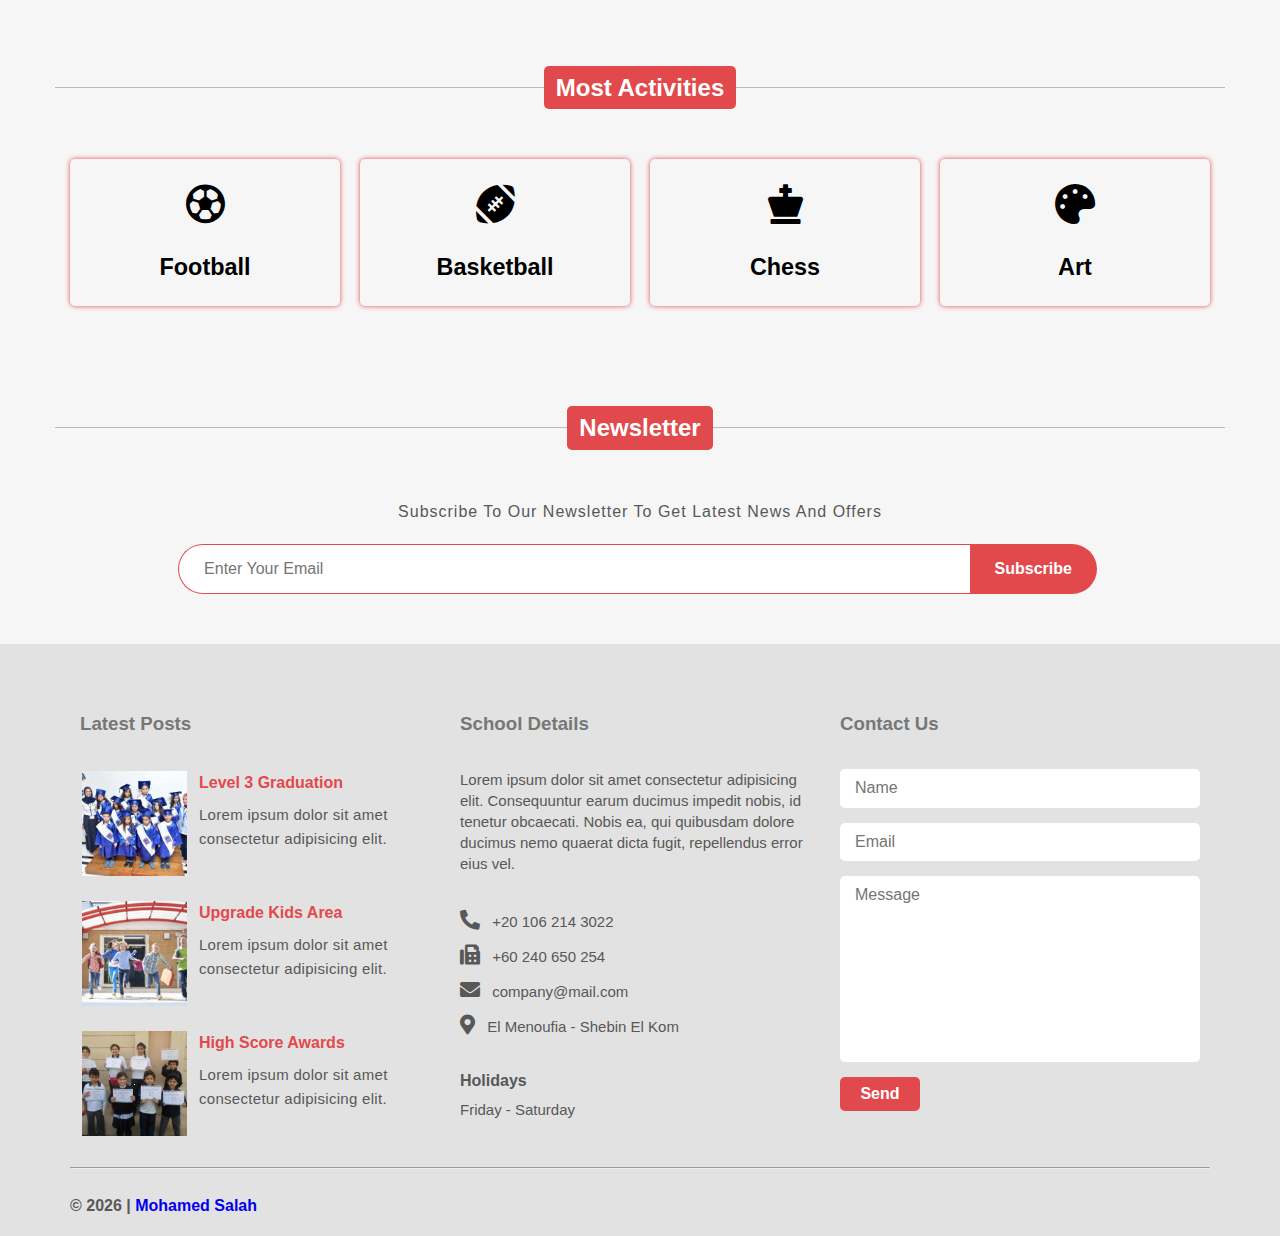
==== commit 3141ab1c: "refactoring" ====
--- a/index.html
+++ b/index.html
@@ -3,19 +3,22 @@
   <head>
     <!-- Meta -->
     <meta charset="UTF-8" />
-    <meta name="description" content="Stuart - Best School For Your Children" />
-    <meta name="keywords" content="stuart, school, stuart school" />
-    <meta name="author" content="Mohamed Salah" />
-    <meta http-equiv="X-UA-Compatible" content="ie=edge" />
-    <meta name="viewport" content="width=device-width, initial-scale=1.0" />
+    <meta content="Stuart - Best School For Your Children" name="description" />
+    <meta content="stuart, school, stuart school" name="keywords" />
+    <meta content="Mohamed Salah" name="author" />
+    <meta content="ie=edge" http-equiv="X-UA-Compatible" />
+    <meta content="width=device-width, initial-scale=1.0" name="viewport" />
 
     <!-- Title -->
     <title>Stuart</title>
 
     <!-- CSS -->
-    <link rel="stylesheet" href="css/normalize.min.css" />
-    <link rel="stylesheet" href="css/fontawesome.min.css" />
-    <link rel="stylesheet" href="css/main.min.css" />
+    <link href="css/normalize.min.css" rel="stylesheet" />
+    <link href="css/fontawesome.min.css" rel="stylesheet" />
+    <link href="css/main.min.css" rel="stylesheet" />
+    
+    <!-- Favicon -->
+    <link href="favicon.ico" rel="icon">
   </head>
   <body>
     <!-- Start Header -->
@@ -38,7 +41,7 @@
           <li><a href="pages/login.html">Students</a></li>
           <li><a href="pages/login.html">Teachers</a></li>
           <li><a href="pages/login.html">Parents</a></li>
-          <li><a id="contact" href="#footer">Contact</a></li>
+          <li><a href="#footer" id="contact">Contact</a></li>
         </ul>
       </div>
     </div>
@@ -61,7 +64,7 @@
       <div class="container">
         <div class="sliderImage"></div>
         <ul class="bullets">
-          <li id="firstBullet" class="active"></li>
+          <li class="active" id="firstBullet"></li>
           <li id="secondBullet"></li>
           <li id="thirdBullet"></li>
         </ul>
@@ -114,7 +117,7 @@
         </div>
         <div class="members">
           <div class="member">
-            <img src="images/person-1.jpg" alt="Member 1" />
+            <img alt="Member 1" src="images/person-1.jpg" />
             <h3>Wael Aziz</h3>
             <p>
               Lorem ipsum dolor sit amet consectetur adipisicing elit. Quae nisi minus optio et
@@ -123,7 +126,7 @@
             <a href="#">Show Profile</a>
           </div>
           <div class="member">
-            <img src="images/person-2.png" alt="Member 2" />
+            <img alt="Member 2" src="images/person-2.png" />
             <h3>Ahmed Ali</h3>
             <p>
               Lorem ipsum dolor sit amet consectetur adipisicing elit. Quae nisi minus optio et
@@ -132,7 +135,7 @@
             <a href="#">Show Profile</a>
           </div>
           <div class="member">
-            <img src="images/person-3.jpg" alt="Member 3" />
+            <img alt="Member 3" src="images/person-3.jpg" />
             <h3>Mahmoud Nabil</h3>
             <p>
               Lorem ipsum dolor sit amet consectetur adipisicing elit. Quae nisi minus optio et
@@ -141,7 +144,7 @@
             <a href="#">Show Profile</a>
           </div>
           <div class="member">
-            <img src="images/person-4.jpg" alt="Member 4" />
+            <img alt="Member 4" src="images/person-4.jpg" />
             <h3>Marwan Hussin</h3>
             <p>
               Lorem ipsum dolor sit amet consectetur adipisicing elit. Quae nisi minus optio et
@@ -150,7 +153,7 @@
             <a href="#">Show Profile</a>
           </div>
           <div class="member">
-            <img src="images/person-5.jpg" alt="Member 5" />
+            <img alt="Member 5" src="images/person-5.jpg" />
             <h3>Mostafa Adel</h3>
             <p>
               Lorem ipsum dolor sit amet consectetur adipisicing elit. Quae nisi minus optio et
@@ -200,7 +203,7 @@
         </div>
         <div class="newsletter-content">
           <p>Subscribe to our newsletter to get latest news and offers</p>
-          <input id="newsletterEmail" type="text" placeholder="Enter Your Email" />
+          <input id="newsletterEmail" placeholder="Enter Your Email" type="text" />
           <button class="subscribe-button" id="subscribe">Subscribe</button>
           <div class="subscribed-message">
             <p>
@@ -222,7 +225,7 @@
           <div class="post">
             <div class="post-image">
               <div class="overlay"><i class="fas fa-share-square"></i></div>
-              <img src="images/post-1.jpeg" alt="Post 1" />
+              <img alt="Post 1" src="images/post-1.jpeg" />
             </div>
             <div class="post-info">
               <h4>Level 3 Graduation</h4>
@@ -232,7 +235,7 @@
           <div class="post">
             <div class="post-image">
               <div class="overlay"><i class="fas fa-share-square"></i></div>
-              <img src="images/post-2.jpg" alt="Post 2" />
+              <img alt="Post 2" src="images/post-2.jpg" />
             </div>
             <div class="post-info">
               <h4>Upgrade Kids Area</h4>
@@ -242,7 +245,7 @@
           <div class="post">
             <div class="post-image">
               <div class="overlay"><i class="fas fa-share-square"></i></div>
-              <img src="images/post-3.jpg" alt="Post 3" />
+              <img alt="Post 3" src="images/post-3.jpg" />
             </div>
             <div class="post-info">
               <h4>High Score Awards</h4>
@@ -285,9 +288,9 @@
         <div class="contact">
           <h3>Contact Us</h3>
           <form action="#" method="POST">
-            <input type="text" placeholder="Name" name="name" id="name" />
-            <input type="email" placeholder="Email" name="email" id="email" />
-            <textarea rows="9" placeholder="Message" name="message" id="message"></textarea>
+            <input id="name" name="name" placeholder="Name" type="text" />
+            <input id="email" name="email" placeholder="Email" type="email" />
+            <textarea id="message" name="message" placeholder="Message" rows="9"></textarea>
             <input class="main-button" id="footer-submit" type="submit" value="Send" />
           </form>
           <div class="errorMessage">
@@ -305,27 +308,8 @@
         <div class="clearfix"></div>
         <hr />
         <div class="credits">
-          <div class="copyright">&copy; <span id="footer-copyright-year"></span> | <span class="name">Mohamed Salah</span></div>
-          <div class="links">
-            <a href="https://github.com/salahineo" target="_blank">
-              <i class="fab fa-github"></i>
-            </a>
-            <a href="https://www.linkedin.com/in/salahineo/" target="_blank">
-              <i class="fab fa-linkedin-in"></i>
-            </a>
-            <a href="https://salahineo.github.io/salahineo/" target="_blank">
-              <i class="fas fa-globe-africa"></i>
-            </a>
-            <a href="https://twitter.com/salahineo" target="_blank">
-              <i class="fab fa-twitter"> </i>
-            </a>
-            <a href="https://www.facebook.com/salahineo/" target="_blank">
-              <i class="fab fa-facebook-f"></i>
-            </a>
-            <a href="mailto:salahineo.work@gmail.com" target="_blank">
-              <i class="fas fa-envelope"></i>
-            </a>
-          </div>
+          <div class="copyright">&copy; <span id="footer-copyright-year"></span> | <a class="name" href="https://salahineo.com" target="_blank">Mohamed Salah</a></div>
+
         </div>
       </div>
     </div>
